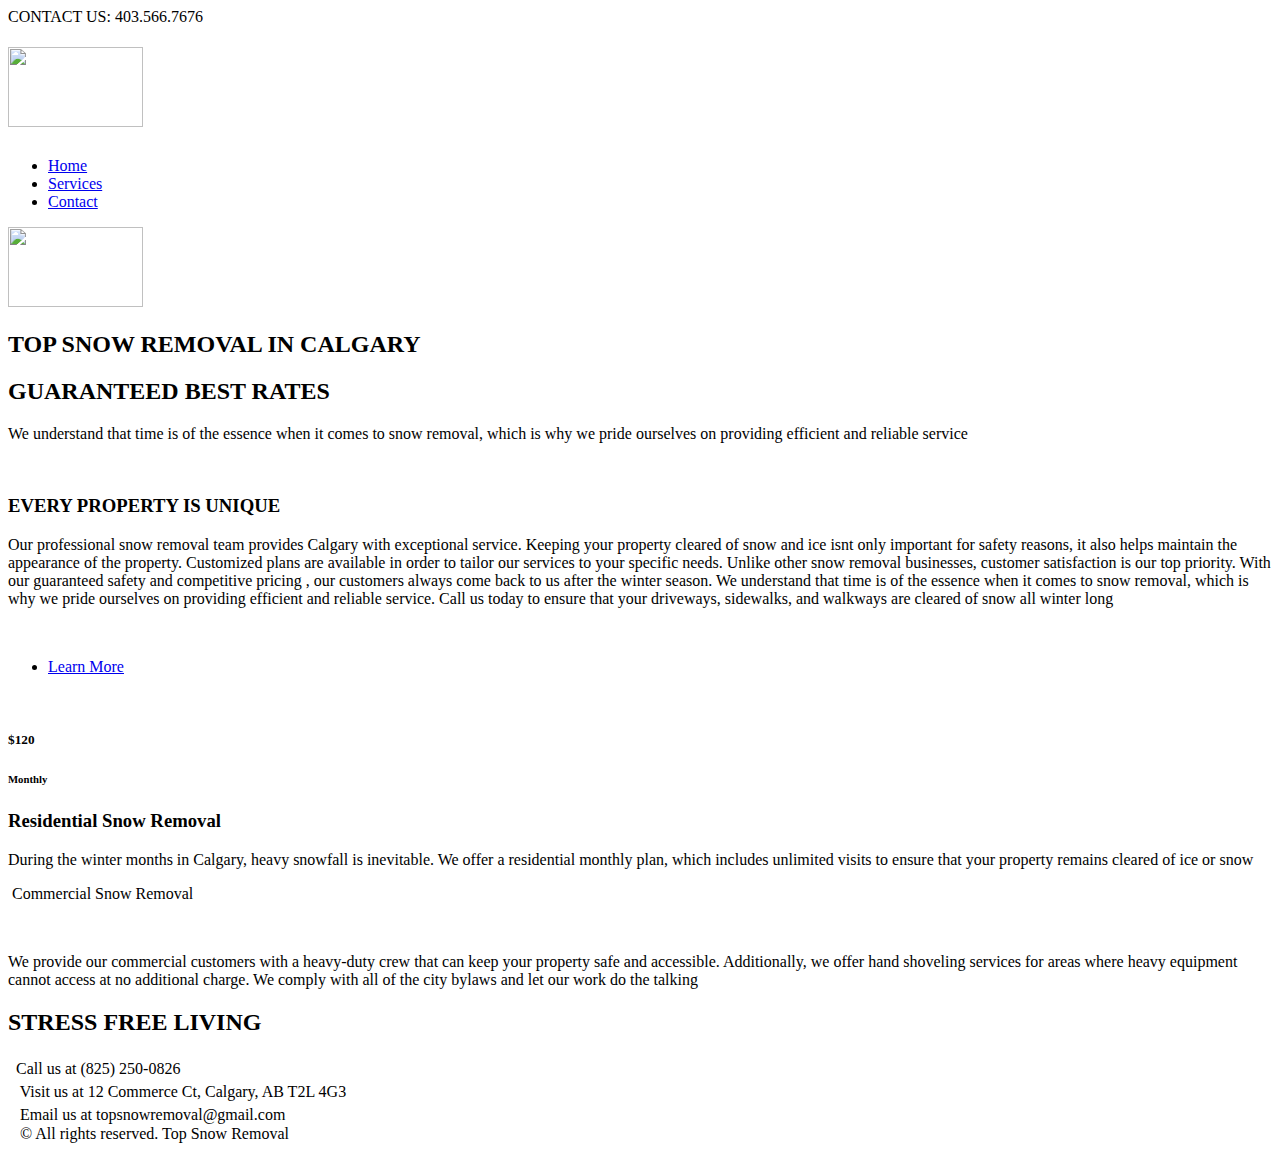
==== index.html @ ec990209 "Create index.html" ====
<!DOCTYPE HTML>

<html>
	<head>
		<title>Services - Top Snow Removal</title>
		<meta charset="utf-8" />
		<meta name="viewport" content="width=device-width, initial-scale=1, user-scalable=no" />
		<link rel="stylesheet" href="assets/css/main.css" />
		
		<link rel="shortcut icon" href="images/SR_32.png">
                <link rel="icon" type="image/png" href="images/SR_192.png" sizes="192x192">
                <link rel="apple-touch-icon" sizes="180x180" href="images/SR_180.png">
	</head>
	<body class="is-preload">
		<div id="page-wrapper">

			<!-- Header -->
		  <header id="header">
			  
			  
			  <div class="container">
  <div class="box1">
 
       <h8>CONTACT US: 403.566.7676</h8>
  </div>
</div>
			  
			  
			<h1 id="logo"><a href="/"><img src="images/SR9.png" width="135" height="80" alt=""></a></h1>
					<nav id="nav">
						<ul>
							<li><a href="index.html">Home</a></li>
							<li><a href="services">Services</a></li>
							
							<li><a href="contact" class="button">Contact</a></li>
						</ul>
					</nav>
				</header>
			<!-- Main -->
			
			<section id="cte">

		<img src="images/SR9.png" width="135" height="80" alt="">
				

				
		  </section>
			
			
			<section id="banner1">
					<h2>TOP SNOW REMOVAL IN CALGARY</h2>
				

				</section>

						
			
				<section id="main" class="container">
					<header>
						<h2>GUARANTEED BEST RATES</h2>
						<p>We understand that time is of the essence when it comes to snow removal, which is why we pride ourselves on providing efficient and reliable service</p>
				  </header>
					<div class="box">
						<span class="image featured"><img src="images/pic01.jpg" alt="" /></span>
					  <h3>EVERY PROPERTY IS UNIQUE</h3>
						<p>Our professional snow removal team provides Calgary with exceptional service. Keeping your property cleared of snow and ice isnt only important for safety reasons, it also helps maintain the appearance of the property. Customized plans are available in order to tailor our services to your specific needs. Unlike other snow removal businesses, customer satisfaction is our top priority. With our guaranteed safety and competitive pricing , our customers always come back to us after the winter season. We understand that time is of the essence when it comes to snow removal, which is why we pride ourselves on providing efficient and reliable service. Call us today to ensure that your driveways, sidewalks, and walkways are cleared of snow all winter long</p>
						<p>&nbsp;</p>
						<ul class="actions special">
						
						<li><a href="contact" class="button">Learn More</a></li>
					</ul>
						
					</div>
					
					<div class="row">
						<div class="col-6 col-12-narrower">

							<section class="box special">
								<span class="image featured"><img src="images/pic02.jpg" alt="" /></span>
							  <h5>$120</h5>
								<h6>Monthly</h6>
							  <h3>Residential Snow Removal</h3>
							  <p>During the winter months in Calgary, heavy snowfall is inevitable. We offer a residential monthly plan, which includes unlimited visits to ensure that your property remains cleared of ice or snow 
								</p>
								
							</section>

						</div>
						<div class="col-6 col-12-narrower">

							<section class="box special">
								<span class="image featured"><img src="images/pic03.jpg" alt="" /></span>
							    
								
								
							  <h7>Commercial Snow Removal</h7>
								<p>&nbsp;</p>
														   

						<p>We provide our commercial customers with a heavy-duty crew that can keep your property safe and accessible. Additionally, we offer hand shoveling services for areas where heavy equipment cannot access at no additional charge. We comply with all of the city bylaws and let our work do the talking</p>
								
							</section>

						</div>
					</div>
					
					
		  </section>
			
		  <section id="banner2">
					<h2>STRESS FREE LIVING</h2>
					

				</section>


			<section id="cta">

			
			  <p2><i class="fas fa-phone" style="font-size:20px"></i> &ensp;Call us at (825) 250-0826</p2> <br />
			<p2><i class="fas fa-home" style="font-size:20px"></i> &ensp; Visit us at 12 Commerce Ct, Calgary, AB T2L 4G3</p2> <br />
					<p2><i class="fas fa-envelope" style="font-size:20px"></i> &ensp; Email us at topsnowremoval@gmail.com</p2>
			

		  </section>
			
				
<p3> &ensp; &copy; All rights reserved. Top Snow Removal</p3>     
		</div>

		<!-- Scripts -->
			<script src="assets/js/jquery.min.js"></script>
			<script src="assets/js/jquery.dropotron.min.js"></script>
			<script src="assets/js/jquery.scrollex.min.js"></script>
			<script src="assets/js/browser.min.js"></script>
			<script src="assets/js/breakpoints.min.js"></script>
			<script src="assets/js/util.js"></script>
			<script src="assets/js/main.js"></script>

	</body>
</html>
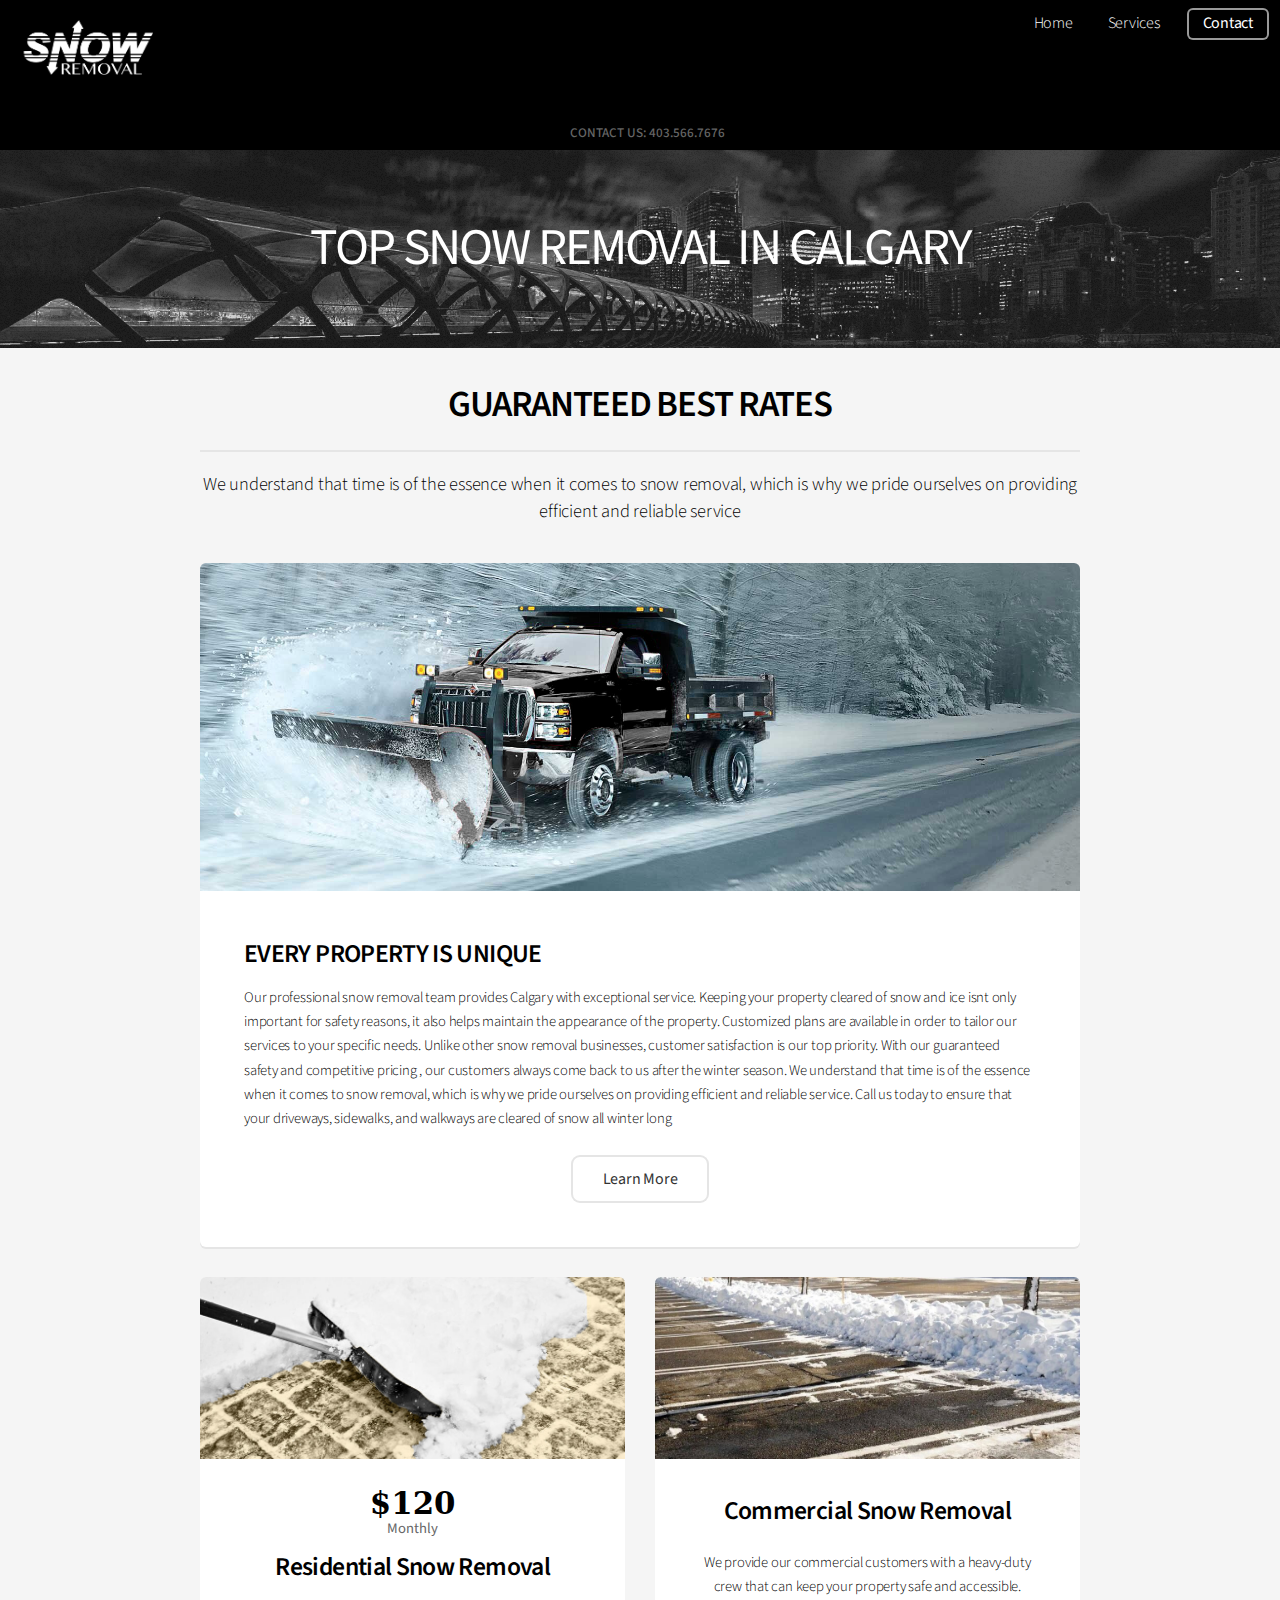
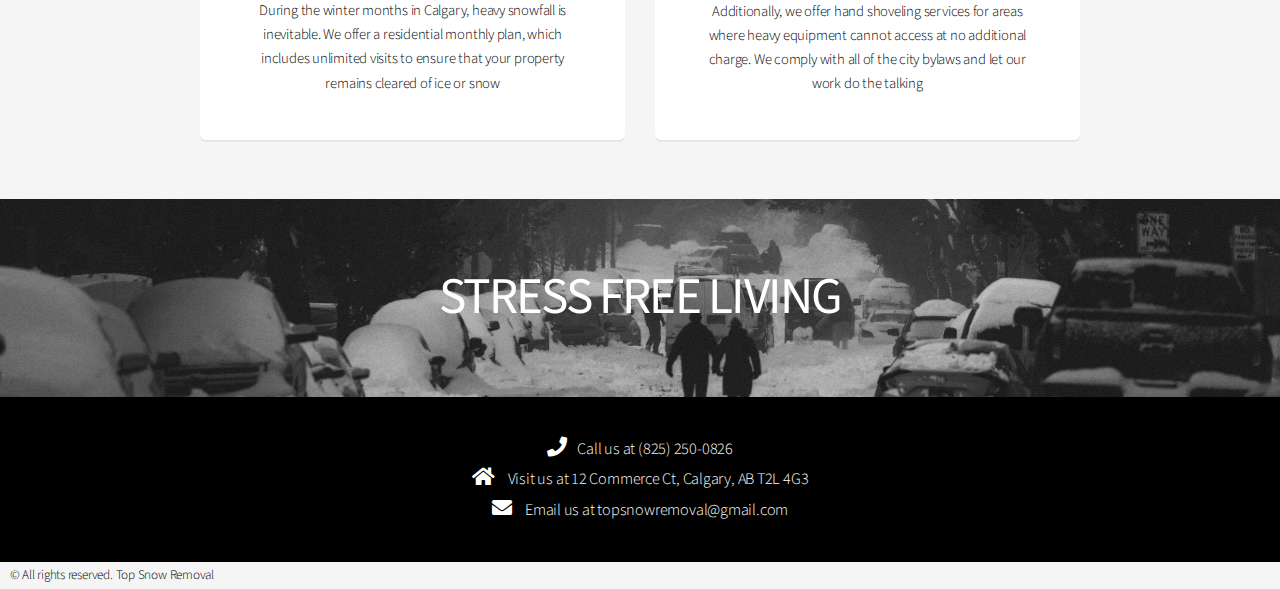
==== commit 7cc61b35: "Update index.html" ====
--- a/index.html
+++ b/index.html
@@ -29,7 +29,7 @@
 			<h1 id="logo"><a href="/"><img src="images/SR9.png" width="135" height="80" alt=""></a></h1>
 					<nav id="nav">
 						<ul>
-							<li><a href="index.html">Home</a></li>
+							<li><a href="/">Home</a></li>
 							<li><a href="services">Services</a></li>
 							
 							<li><a href="contact" class="button">Contact</a></li>
--- a/assets/css/main.css
+++ b/assets/css/main.css
@@ -0,0 +1,4254 @@
+@import url("fontawesome-all.min.css");
+@import url("https://fonts.googleapis.com/css?family=Source+Sans+Pro:300,400,300italic,400italic");
+
+/*
+	Alpha by HTML5 UP
+	html5up.net | @ajlkn
+	Free for personal and commercial use under the CCA 3.0 license (html5up.net/license)
+*/
+
+/* Reset */
+
+/* Based on meyerweb.com/eric/tools/css/reset (v2.0 | 20110126 | License: public domain) */
+
+	html, body, div, span, applet, object,
+	iframe, h1, h2, h3, h4, h5, h6, h7, h8, h9, p, blockquote,
+	pre, a, abbr, acronym, address, big, cite,
+	code, del, dfn, em, img, ins, kbd, q, s, samp,
+	small, strike, strong, sub, sup, tt, var, b,
+	u, i, center, dl, dt, dd, ol, ul, li, fieldset,
+	form, label, legend, table, caption, tbody,
+	tfoot, thead, tr, th, td, article, aside,
+	canvas, details, embed, figure, figcaption,
+	footer, header, hgroup, menu, nav, output, ruby,
+	section, summary, time, mark, audio, video {
+		margin: 0;
+		padding: 0;
+		border: 0;
+		font-size: 100%;
+		font: inherit;
+		vertical-align: baseline;
+	}
+
+	article, aside, details, figcaption, figure,
+	footer, header, hgroup, menu, nav, section {
+		display: block;
+	}
+
+	body {
+		line-height: 1;
+	}
+
+	ol, ul {
+		list-style: none;
+	}
+
+	blockquote, q {
+		quotes: none;
+	}
+
+		blockquote:before, blockquote:after, q:before, q:after {
+			content: '';
+			content: none;
+		}
+
+	table {
+		border-collapse: collapse;
+		border-spacing: 0;
+	}
+
+	body {
+		-webkit-text-size-adjust: none;
+	}
+
+	mark {
+		background-color: transparent;
+		color: inherit;
+	}
+
+	input::-moz-focus-inner {
+		border: 0;
+		padding: 0;
+	}
+
+	input, select, textarea {
+		-moz-appearance: none;
+		-webkit-appearance: none;
+		-ms-appearance: none;
+		appearance: none;
+	}
+
+/* Basic */
+
+	@-ms-viewport {
+		width: device-width;
+	}
+
+	body {
+		-ms-overflow-style: scrollbar;
+	}
+
+	@media screen and (max-width: 480px) {
+
+		html, body {
+			min-width: 320px;
+		}
+
+	}
+
+	html {
+		box-sizing: border-box;
+	}
+
+	*, *:before, *:after {
+		box-sizing: inherit;
+	}
+
+	body {
+		background: #f5f5f5;
+	}
+
+	body, input, select, textarea {
+		color: #000;
+		font-family: "Source Sans Pro", sans-serif;
+		font-size: 16pt;
+		font-weight: 300;
+		line-height: 1.65em;
+		letter-spacing: -0.015em;
+	}
+
+	a {
+		-moz-transition: color 0.2s ease-in-out, border-bottom-color 0.2s ease-in-out;
+		-webkit-transition: color 0.2s ease-in-out, border-bottom-color 0.2s ease-in-out;
+		-ms-transition: color 0.2s ease-in-out, border-bottom-color 0.2s ease-in-out;
+		transition: color 0.2s ease-in-out, border-bottom-color 0.2s ease-in-out;
+		border-bottom: dotted 1px;
+		color: #e89980;
+		text-decoration: none;
+		font-size: 12pt;
+	}
+
+		a:hover {
+			border-bottom-color: transparent;
+		}
+
+	strong, b {
+		color: #646464;
+		font-weight: 400;
+	}
+
+	em, i {
+		font-style: italic;
+	}
+
+	p {
+		margin: 1 0 2em 0;
+	}
+
+        p2 {
+		margin: 1 0 2em 0;
+		color: #ffffff;
+		font-size: 1.1em;
+		line-height: 1.9em;
+	}
+
+        p3 {
+		margin: 1 0 2em 0;
+		color: #000000;
+		font-size: 0.9em;
+		line-height: 2em;
+	}
+
+	h1, h2, h3, h4 {
+		color: #000;
+		font-weight: 600;
+		line-height: 1em;
+		margin: 0 0 0.5em 0;
+	}
+
+h5 {
+		color: #000;
+		font-weight: 600;
+		line-height: 1em;
+		margin: 0 0 0.5em 0;
+	}
+
+h6 {
+		color: #666;
+		font-weight: 400;
+		line-height: 1.5em;
+		margin: 0 0 0.5em 0;
+	}
+
+
+h7 {
+		color: #000;
+		font-weight: 600;
+		line-height: 0em;
+		margin: 0 0 0.5em 0;
+	}
+
+
+h8 {
+		color: #666;
+		font-weight: 500;
+		line-height: 1.5em;
+		margin: 0 0 0.5em 0;
+	}
+
+h9 {
+		color: #000;
+		font-weight: 600;
+		line-height: 1.5em;
+		margin: 0 0 0.5em 0;
+	}
+
+
+
+		h1 a, h2 a, h3 a, h4 a, h5 a, h6 a, h7 a, h8 a, h9 a {
+			color: inherit;
+			text-decoration: none;
+		}
+
+	h2 {
+		font-size: 2.25em;
+		line-height: 1.5em;
+		letter-spacing: -0.035em;
+	}
+
+	h3 {
+		font-size: 1.75em;
+		line-height: 1.5em;
+		letter-spacing: -0.025em;
+	}
+
+	h4 {
+		font-size: 3em;
+		line-height: 1.5em;
+		letter-spacing: -0.025em;
+	}
+
+	h5 {
+		font-size: 2.1em;
+		line-height: 0em;
+		letter-spacing: 0;
+		font-family:Constantia, "Lucida Bright", "DejaVu Serif", Georgia, "serif";
+	}
+
+	h6 {
+		font-size: 1em;
+		line-height: 1.5em;
+		letter-spacing: 0;
+	}
+
+   h7 {
+		font-size: 1.75em;
+		line-height: 0em;
+		letter-spacing: -0.025em;
+	}
+
+ h8 {
+		font-size: 0.9em;
+		line-height: 1.5em;
+		letter-spacing: 0em;
+	}
+
+ h9 {
+		font-size: 1.75em;
+		line-height: 2.2em;
+		letter-spacing: -0.025em;
+	   }
+
+	sub {
+		font-size: 0.8em;
+		position: relative;
+		top: 0.5em;
+	}
+
+	sup {
+		font-size: 0.8em;
+		position: relative;
+		top: -0.5em;
+	}
+
+	hr {
+		border: 0;
+		border-bottom: solid 2px #e5e5e5;
+		margin: 2em 0;
+	}
+
+		hr.major {
+			margin: 3em 0;
+		}
+
+	blockquote {
+		border-left: solid 4px #e5e5e5;
+		font-style: italic;
+		margin: 0 0 2em 0;
+		padding: 0.5em 0 0.5em 2em;
+	}
+
+	pre {
+		-webkit-overflow-scrolling: touch;
+		background: #f8f8f8;
+		border-radius: 6px;
+		border: solid 1px #e5e5e5;
+		font-family: monospace;
+		font-size: 0.9em;
+		line-height: 1.75em;
+		margin: 0 0 2em 0;
+		overflow-x: auto;
+		padding: 1em 1.5em;
+	}
+
+	code {
+		background: #f8f8f8;
+		border-radius: 6px;
+		border: solid 1px #e5e5e5;
+		font-family: monospace;
+		font-size: 0.9em;
+		margin: 0 0.25em;
+		padding: 0.25em 0.65em;
+	}
+
+	.align-left {
+		text-align: left;
+	}
+
+	.align-center {
+		text-align: center;
+	}
+
+	.align-right {
+		text-align: right;
+	}
+
+/* Row */
+
+	.row {
+		display: flex;
+		flex-wrap: wrap;
+		box-sizing: border-box;
+		align-items: stretch;
+	}
+
+		.row > * {
+			box-sizing: border-box;
+		}
+
+		.row.gtr-uniform > * > :last-child {
+			margin-bottom: 0;
+		}
+
+		.row.aln-left {
+			justify-content: flex-start;
+		}
+
+		.row.aln-center {
+			justify-content: center;
+		}
+
+		.row.aln-right {
+			justify-content: flex-end;
+		}
+
+		.row.aln-top {
+			align-items: flex-start;
+		}
+
+		.row.aln-middle {
+			align-items: center;
+		}
+
+		.row.aln-bottom {
+			align-items: flex-end;
+		}
+
+		.row > .imp {
+			order: -1;
+		}
+
+		.row > .col-1 {
+			width: 8.33333%;
+		}
+
+		.row > .off-1 {
+			margin-left: 8.33333%;
+		}
+
+		.row > .col-2 {
+			width: 16.66667%;
+		}
+
+		.row > .off-2 {
+			margin-left: 16.66667%;
+		}
+
+		.row > .col-3 {
+			width: 25%;
+		}
+
+		.row > .off-3 {
+			margin-left: 25%;
+		}
+
+		.row > .col-4 {
+			width: 33.33333%;
+		}
+
+		.row > .off-4 {
+			margin-left: 33.33333%;
+		}
+
+		.row > .col-5 {
+			width: 41.66667%;
+		}
+
+		.row > .off-5 {
+			margin-left: 41.66667%;
+		}
+
+		.row > .col-6 {
+			width: 50%;
+		}
+
+		.row > .off-6 {
+			margin-left: 50%;
+		}
+
+		.row > .col-7 {
+			width: 58.33333%;
+		}
+
+		.row > .off-7 {
+			margin-left: 58.33333%;
+		}
+
+		.row > .col-8 {
+			width: 66.66667%;
+		}
+
+		.row > .off-8 {
+			margin-left: 66.66667%;
+		}
+
+		.row > .col-9 {
+			width: 75%;
+		}
+
+		.row > .off-9 {
+			margin-left: 75%;
+		}
+
+		.row > .col-10 {
+			width: 83.33333%;
+		}
+
+		.row > .off-10 {
+			margin-left: 83.33333%;
+		}
+
+		.row > .col-11 {
+			width: 91.66667%;
+		}
+
+		.row > .off-11 {
+			margin-left: 91.66667%;
+		}
+
+		.row > .col-12 {
+			width: 100%;
+		}
+
+		.row > .off-12 {
+			margin-left: 100%;
+		}
+
+		.row.gtr-0 {
+			margin-top: 0;
+			margin-left: 0em;
+		}
+
+			.row.gtr-0 > * {
+				padding: 0 0 0 0em;
+			}
+
+			.row.gtr-0.gtr-uniform {
+				margin-top: 0em;
+			}
+
+				.row.gtr-0.gtr-uniform > * {
+					padding-top: 0em;
+				}
+
+		.row.gtr-25 {
+			margin-top: 0;
+			margin-left: -0.5em;
+		}
+
+			.row.gtr-25 > * {
+				padding: 0 0 0 0.5em;
+			}
+
+			.row.gtr-25.gtr-uniform {
+				margin-top: -0.5em;
+			}
+
+				.row.gtr-25.gtr-uniform > * {
+					padding-top: 0.5em;
+				}
+
+		.row.gtr-50 {
+			margin-top: 0;
+			margin-left: -1em;
+		}
+
+			.row.gtr-50 > * {
+				padding: 0 0 0 1em;
+			}
+
+			.row.gtr-50.gtr-uniform {
+				margin-top: -1em;
+			}
+
+				.row.gtr-50.gtr-uniform > * {
+					padding-top: 1em;
+				}
+
+		.row {
+			margin-top: 0;
+			margin-left: -2em;
+		}
+
+			.row > * {
+				padding: 0 0 0 2em;
+			}
+
+			.row.gtr-uniform {
+				margin-top: -2em;
+			}
+
+				.row.gtr-uniform > * {
+					padding-top: 2em;
+				}
+
+		.row.gtr-150 {
+			margin-top: 0;
+			margin-left: -3em;
+		}
+
+			.row.gtr-150 > * {
+				padding: 0 0 0 3em;
+			}
+
+			.row.gtr-150.gtr-uniform {
+				margin-top: -3em;
+			}
+
+				.row.gtr-150.gtr-uniform > * {
+					padding-top: 3em;
+				}
+
+		.row.gtr-200 {
+			margin-top: 0;
+			margin-left: -4em;
+		}
+
+			.row.gtr-200 > * {
+				padding: 0 0 0 4em;
+			}
+
+			.row.gtr-200.gtr-uniform {
+				margin-top: -4em;
+			}
+
+				.row.gtr-200.gtr-uniform > * {
+					padding-top: 4em;
+				}
+
+		@media screen and (max-width: 1680px) {
+
+			.row {
+				display: flex;
+				flex-wrap: wrap;
+				box-sizing: border-box;
+				align-items: stretch;
+			}
+
+				.row > * {
+					box-sizing: border-box;
+				}
+
+				.row.gtr-uniform > * > :last-child {
+					margin-bottom: 0;
+				}
+
+				.row.aln-left {
+					justify-content: flex-start;
+				}
+
+				.row.aln-center {
+					justify-content: center;
+				}
+
+				.row.aln-right {
+					justify-content: flex-end;
+				}
+
+				.row.aln-top {
+					align-items: flex-start;
+				}
+
+				.row.aln-middle {
+					align-items: center;
+				}
+
+				.row.aln-bottom {
+					align-items: flex-end;
+				}
+
+				.row > .imp-wide {
+					order: -1;
+				}
+
+				.row > .col-1-wide {
+					width: 8.33333%;
+				}
+
+				.row > .off-1-wide {
+					margin-left: 8.33333%;
+				}
+
+				.row > .col-2-wide {
+					width: 16.66667%;
+				}
+
+				.row > .off-2-wide {
+					margin-left: 16.66667%;
+				}
+
+				.row > .col-3-wide {
+					width: 25%;
+				}
+
+				.row > .off-3-wide {
+					margin-left: 25%;
+				}
+
+				.row > .col-4-wide {
+					width: 33.33333%;
+				}
+
+				.row > .off-4-wide {
+					margin-left: 33.33333%;
+				}
+
+				.row > .col-5-wide {
+					width: 41.66667%;
+				}
+
+				.row > .off-5-wide {
+					margin-left: 41.66667%;
+				}
+
+				.row > .col-6-wide {
+					width: 50%;
+				}
+
+				.row > .off-6-wide {
+					margin-left: 50%;
+				}
+
+				.row > .col-7-wide {
+					width: 58.33333%;
+				}
+
+				.row > .off-7-wide {
+					margin-left: 58.33333%;
+				}
+
+				.row > .col-8-wide {
+					width: 66.66667%;
+				}
+
+				.row > .off-8-wide {
+					margin-left: 66.66667%;
+				}
+
+				.row > .col-9-wide {
+					width: 75%;
+				}
+
+				.row > .off-9-wide {
+					margin-left: 75%;
+				}
+
+				.row > .col-10-wide {
+					width: 83.33333%;
+				}
+
+				.row > .off-10-wide {
+					margin-left: 83.33333%;
+				}
+
+				.row > .col-11-wide {
+					width: 91.66667%;
+				}
+
+				.row > .off-11-wide {
+					margin-left: 91.66667%;
+				}
+
+				.row > .col-12-wide {
+					width: 100%;
+				}
+
+				.row > .off-12-wide {
+					margin-left: 100%;
+				}
+
+				.row.gtr-0 {
+					margin-top: 0;
+					margin-left: 0em;
+				}
+
+					.row.gtr-0 > * {
+						padding: 0 0 0 0em;
+					}
+
+					.row.gtr-0.gtr-uniform {
+						margin-top: 0em;
+					}
+
+						.row.gtr-0.gtr-uniform > * {
+							padding-top: 0em;
+						}
+
+				.row.gtr-25 {
+					margin-top: 0;
+					margin-left: -0.5em;
+				}
+
+					.row.gtr-25 > * {
+						padding: 0 0 0 0.5em;
+					}
+
+					.row.gtr-25.gtr-uniform {
+						margin-top: -0.5em;
+					}
+
+						.row.gtr-25.gtr-uniform > * {
+							padding-top: 0.5em;
+						}
+
+				.row.gtr-50 {
+					margin-top: 0;
+					margin-left: -1em;
+				}
+
+					.row.gtr-50 > * {
+						padding: 0 0 0 1em;
+					}
+
+					.row.gtr-50.gtr-uniform {
+						margin-top: -1em;
+					}
+
+						.row.gtr-50.gtr-uniform > * {
+							padding-top: 1em;
+						}
+
+				.row {
+					margin-top: 0;
+					margin-left: -2em;
+				}
+
+					.row > * {
+						padding: 0 0 0 2em;
+					}
+
+					.row.gtr-uniform {
+						margin-top: -2em;
+					}
+
+						.row.gtr-uniform > * {
+							padding-top: 2em;
+						}
+
+				.row.gtr-150 {
+					margin-top: 0;
+					margin-left: -3em;
+				}
+
+					.row.gtr-150 > * {
+						padding: 0 0 0 3em;
+					}
+
+					.row.gtr-150.gtr-uniform {
+						margin-top: -3em;
+					}
+
+						.row.gtr-150.gtr-uniform > * {
+							padding-top: 3em;
+						}
+
+				.row.gtr-200 {
+					margin-top: 0;
+					margin-left: -4em;
+				}
+
+					.row.gtr-200 > * {
+						padding: 0 0 0 4em;
+					}
+
+					.row.gtr-200.gtr-uniform {
+						margin-top: -4em;
+					}
+
+						.row.gtr-200.gtr-uniform > * {
+							padding-top: 4em;
+						}
+
+		}
+
+		@media screen and (max-width: 1280px) {
+
+			.row {
+				display: flex;
+				flex-wrap: wrap;
+				box-sizing: border-box;
+				align-items: stretch;
+			}
+
+				.row > * {
+					box-sizing: border-box;
+				}
+
+				.row.gtr-uniform > * > :last-child {
+					margin-bottom: 0;
+				}
+
+				.row.aln-left {
+					justify-content: flex-start;
+				}
+
+				.row.aln-center {
+					justify-content: center;
+				}
+
+				.row.aln-right {
+					justify-content: flex-end;
+				}
+
+				.row.aln-top {
+					align-items: flex-start;
+				}
+
+				.row.aln-middle {
+					align-items: center;
+				}
+
+				.row.aln-bottom {
+					align-items: flex-end;
+				}
+
+				.row > .imp-normal {
+					order: -1;
+				}
+
+				.row > .col-1-normal {
+					width: 8.33333%;
+				}
+
+				.row > .off-1-normal {
+					margin-left: 8.33333%;
+				}
+
+				.row > .col-2-normal {
+					width: 16.66667%;
+				}
+
+				.row > .off-2-normal {
+					margin-left: 16.66667%;
+				}
+
+				.row > .col-3-normal {
+					width: 25%;
+				}
+
+				.row > .off-3-normal {
+					margin-left: 25%;
+				}
+
+				.row > .col-4-normal {
+					width: 33.33333%;
+				}
+
+				.row > .off-4-normal {
+					margin-left: 33.33333%;
+				}
+
+				.row > .col-5-normal {
+					width: 41.66667%;
+				}
+
+				.row > .off-5-normal {
+					margin-left: 41.66667%;
+				}
+
+				.row > .col-6-normal {
+					width: 50%;
+				}
+
+				.row > .off-6-normal {
+					margin-left: 50%;
+				}
+
+				.row > .col-7-normal {
+					width: 58.33333%;
+				}
+
+				.row > .off-7-normal {
+					margin-left: 58.33333%;
+				}
+
+				.row > .col-8-normal {
+					width: 66.66667%;
+				}
+
+				.row > .off-8-normal {
+					margin-left: 66.66667%;
+				}
+
+				.row > .col-9-normal {
+					width: 75%;
+				}
+
+				.row > .off-9-normal {
+					margin-left: 75%;
+				}
+
+				.row > .col-10-normal {
+					width: 83.33333%;
+				}
+
+				.row > .off-10-normal {
+					margin-left: 83.33333%;
+				}
+
+				.row > .col-11-normal {
+					width: 91.66667%;
+				}
+
+				.row > .off-11-normal {
+					margin-left: 91.66667%;
+				}
+
+				.row > .col-12-normal {
+					width: 100%;
+				}
+
+				.row > .off-12-normal {
+					margin-left: 100%;
+				}
+
+				.row.gtr-0 {
+					margin-top: 0;
+					margin-left: 0em;
+				}
+
+					.row.gtr-0 > * {
+						padding: 0 0 0 0em;
+					}
+
+					.row.gtr-0.gtr-uniform {
+						margin-top: 0em;
+					}
+
+						.row.gtr-0.gtr-uniform > * {
+							padding-top: 0em;
+						}
+
+				.row.gtr-25 {
+					margin-top: 0;
+					margin-left: -0.5em;
+				}
+
+					.row.gtr-25 > * {
+						padding: 0 0 0 0.5em;
+					}
+
+					.row.gtr-25.gtr-uniform {
+						margin-top: -0.5em;
+					}
+
+						.row.gtr-25.gtr-uniform > * {
+							padding-top: 0.5em;
+						}
+
+				.row.gtr-50 {
+					margin-top: 0;
+					margin-left: -1em;
+				}
+
+					.row.gtr-50 > * {
+						padding: 0 0 0 1em;
+					}
+
+					.row.gtr-50.gtr-uniform {
+						margin-top: -1em;
+					}
+
+						.row.gtr-50.gtr-uniform > * {
+							padding-top: 1em;
+						}
+
+				.row {
+					margin-top: 0;
+					margin-left: -2em;
+				}
+
+					.row > * {
+						padding: 0 0 0 2em;
+					}
+
+					.row.gtr-uniform {
+						margin-top: -2em;
+					}
+
+						.row.gtr-uniform > * {
+							padding-top: 2em;
+						}
+
+				.row.gtr-150 {
+					margin-top: 0;
+					margin-left: -3em;
+				}
+
+					.row.gtr-150 > * {
+						padding: 0 0 0 3em;
+					}
+
+					.row.gtr-150.gtr-uniform {
+						margin-top: -3em;
+					}
+
+						.row.gtr-150.gtr-uniform > * {
+							padding-top: 3em;
+						}
+
+				.row.gtr-200 {
+					margin-top: 0;
+					margin-left: -4em;
+				}
+
+					.row.gtr-200 > * {
+						padding: 0 0 0 4em;
+					}
+
+					.row.gtr-200.gtr-uniform {
+						margin-top: -4em;
+					}
+
+						.row.gtr-200.gtr-uniform > * {
+							padding-top: 4em;
+						}
+
+		}
+
+		@media screen and (max-width: 980px) {
+
+			.row {
+				display: flex;
+				flex-wrap: wrap;
+				box-sizing: border-box;
+				align-items: stretch;
+			}
+
+				.row > * {
+					box-sizing: border-box;
+				}
+
+				.row.gtr-uniform > * > :last-child {
+					margin-bottom: 0;
+				}
+
+				.row.aln-left {
+					justify-content: flex-start;
+				}
+
+				.row.aln-center {
+					justify-content: center;
+				}
+
+				.row.aln-right {
+					justify-content: flex-end;
+				}
+
+				.row.aln-top {
+					align-items: flex-start;
+				}
+
+				.row.aln-middle {
+					align-items: center;
+				}
+
+				.row.aln-bottom {
+					align-items: flex-end;
+				}
+
+				.row > .imp-narrow {
+					order: -1;
+				}
+
+				.row > .col-1-narrow {
+					width: 8.33333%;
+				}
+
+				.row > .off-1-narrow {
+					margin-left: 8.33333%;
+				}
+
+				.row > .col-2-narrow {
+					width: 16.66667%;
+				}
+
+				.row > .off-2-narrow {
+					margin-left: 16.66667%;
+				}
+
+				.row > .col-3-narrow {
+					width: 25%;
+				}
+
+				.row > .off-3-narrow {
+					margin-left: 25%;
+				}
+
+				.row > .col-4-narrow {
+					width: 33.33333%;
+				}
+
+				.row > .off-4-narrow {
+					margin-left: 33.33333%;
+				}
+
+				.row > .col-5-narrow {
+					width: 41.66667%;
+				}
+
+				.row > .off-5-narrow {
+					margin-left: 41.66667%;
+				}
+
+				.row > .col-6-narrow {
+					width: 50%;
+				}
+
+				.row > .off-6-narrow {
+					margin-left: 50%;
+				}
+
+				.row > .col-7-narrow {
+					width: 58.33333%;
+				}
+
+				.row > .off-7-narrow {
+					margin-left: 58.33333%;
+				}
+
+				.row > .col-8-narrow {
+					width: 66.66667%;
+				}
+
+				.row > .off-8-narrow {
+					margin-left: 66.66667%;
+				}
+
+				.row > .col-9-narrow {
+					width: 75%;
+				}
+
+				.row > .off-9-narrow {
+					margin-left: 75%;
+				}
+
+				.row > .col-10-narrow {
+					width: 83.33333%;
+				}
+
+				.row > .off-10-narrow {
+					margin-left: 83.33333%;
+				}
+
+				.row > .col-11-narrow {
+					width: 91.66667%;
+				}
+
+				.row > .off-11-narrow {
+					margin-left: 91.66667%;
+				}
+
+				.row > .col-12-narrow {
+					width: 100%;
+				}
+
+				.row > .off-12-narrow {
+					margin-left: 100%;
+				}
+
+				.row.gtr-0 {
+					margin-top: 0;
+					margin-left: 0em;
+				}
+
+					.row.gtr-0 > * {
+						padding: 0 0 0 0em;
+					}
+
+					.row.gtr-0.gtr-uniform {
+						margin-top: 0em;
+					}
+
+						.row.gtr-0.gtr-uniform > * {
+							padding-top: 0em;
+						}
+
+				.row.gtr-25 {
+					margin-top: 0;
+					margin-left: -0.5em;
+				}
+
+					.row.gtr-25 > * {
+						padding: 0 0 0 0.5em;
+					}
+
+					.row.gtr-25.gtr-uniform {
+						margin-top: -0.5em;
+					}
+
+						.row.gtr-25.gtr-uniform > * {
+							padding-top: 0.5em;
+						}
+
+				.row.gtr-50 {
+					margin-top: 0;
+					margin-left: -1em;
+				}
+
+					.row.gtr-50 > * {
+						padding: 0 0 0 1em;
+					}
+
+					.row.gtr-50.gtr-uniform {
+						margin-top: -1em;
+					}
+
+						.row.gtr-50.gtr-uniform > * {
+							padding-top: 1em;
+						}
+
+				.row {
+					margin-top: 0;
+					margin-left: -2em;
+				}
+
+					.row > * {
+						padding: 0 0 0 2em;
+					}
+
+					.row.gtr-uniform {
+						margin-top: -2em;
+					}
+
+						.row.gtr-uniform > * {
+							padding-top: 2em;
+						}
+
+				.row.gtr-150 {
+					margin-top: 0;
+					margin-left: -3em;
+				}
+
+					.row.gtr-150 > * {
+						padding: 0 0 0 3em;
+					}
+
+					.row.gtr-150.gtr-uniform {
+						margin-top: -3em;
+					}
+
+						.row.gtr-150.gtr-uniform > * {
+							padding-top: 3em;
+						}
+
+				.row.gtr-200 {
+					margin-top: 0;
+					margin-left: -4em;
+				}
+
+					.row.gtr-200 > * {
+						padding: 0 0 0 4em;
+					}
+
+					.row.gtr-200.gtr-uniform {
+						margin-top: -4em;
+					}
+
+						.row.gtr-200.gtr-uniform > * {
+							padding-top: 4em;
+						}
+
+		}
+
+		@media screen and (max-width: 840px) {
+
+			.row {
+				display: flex;
+				flex-wrap: wrap;
+				box-sizing: border-box;
+				align-items: stretch;
+			}
+
+				.row > * {
+					box-sizing: border-box;
+				}
+
+				.row.gtr-uniform > * > :last-child {
+					margin-bottom: 0;
+				}
+
+				.row.aln-left {
+					justify-content: flex-start;
+				}
+
+				.row.aln-center {
+					justify-content: center;
+				}
+
+				.row.aln-right {
+					justify-content: flex-end;
+				}
+
+				.row.aln-top {
+					align-items: flex-start;
+				}
+
+				.row.aln-middle {
+					align-items: center;
+				}
+
+				.row.aln-bottom {
+					align-items: flex-end;
+				}
+
+				.row > .imp-narrower {
+					order: -1;
+				}
+
+				.row > .col-1-narrower {
+					width: 8.33333%;
+				}
+
+				.row > .off-1-narrower {
+					margin-left: 8.33333%;
+				}
+
+				.row > .col-2-narrower {
+					width: 16.66667%;
+				}
+
+				.row > .off-2-narrower {
+					margin-left: 16.66667%;
+				}
+
+				.row > .col-3-narrower {
+					width: 25%;
+				}
+
+				.row > .off-3-narrower {
+					margin-left: 25%;
+				}
+
+				.row > .col-4-narrower {
+					width: 33.33333%;
+				}
+
+				.row > .off-4-narrower {
+					margin-left: 33.33333%;
+				}
+
+				.row > .col-5-narrower {
+					width: 41.66667%;
+				}
+
+				.row > .off-5-narrower {
+					margin-left: 41.66667%;
+				}
+
+				.row > .col-6-narrower {
+					width: 50%;
+				}
+
+				.row > .off-6-narrower {
+					margin-left: 50%;
+				}
+
+				.row > .col-7-narrower {
+					width: 58.33333%;
+				}
+
+				.row > .off-7-narrower {
+					margin-left: 58.33333%;
+				}
+
+				.row > .col-8-narrower {
+					width: 66.66667%;
+				}
+
+				.row > .off-8-narrower {
+					margin-left: 66.66667%;
+				}
+
+				.row > .col-9-narrower {
+					width: 75%;
+				}
+
+				.row > .off-9-narrower {
+					margin-left: 75%;
+				}
+
+				.row > .col-10-narrower {
+					width: 83.33333%;
+				}
+
+				.row > .off-10-narrower {
+					margin-left: 83.33333%;
+				}
+
+				.row > .col-11-narrower {
+					width: 91.66667%;
+				}
+
+				.row > .off-11-narrower {
+					margin-left: 91.66667%;
+				}
+
+				.row > .col-12-narrower {
+					width: 100%;
+				}
+
+				.row > .off-12-narrower {
+					margin-left: 100%;
+				}
+
+				.row.gtr-0 {
+					margin-top: 0;
+					margin-left: 0em;
+				}
+
+					.row.gtr-0 > * {
+						padding: 0 0 0 0em;
+					}
+
+					.row.gtr-0.gtr-uniform {
+						margin-top: 0em;
+					}
+
+						.row.gtr-0.gtr-uniform > * {
+							padding-top: 0em;
+						}
+
+				.row.gtr-25 {
+					margin-top: 0;
+					margin-left: -0.5em;
+				}
+
+					.row.gtr-25 > * {
+						padding: 0 0 0 0.5em;
+					}
+
+					.row.gtr-25.gtr-uniform {
+						margin-top: -0.5em;
+					}
+
+						.row.gtr-25.gtr-uniform > * {
+							padding-top: 0.5em;
+						}
+
+				.row.gtr-50 {
+					margin-top: 0;
+					margin-left: -1em;
+				}
+
+					.row.gtr-50 > * {
+						padding: 0 0 0 1em;
+					}
+
+					.row.gtr-50.gtr-uniform {
+						margin-top: -1em;
+					}
+
+						.row.gtr-50.gtr-uniform > * {
+							padding-top: 1em;
+						}
+
+				.row {
+					margin-top: 0;
+					margin-left: -2em;
+				}
+
+					.row > * {
+						padding: 0 0 0 2em;
+					}
+
+					.row.gtr-uniform {
+						margin-top: -2em;
+					}
+
+						.row.gtr-uniform > * {
+							padding-top: 2em;
+						}
+
+				.row.gtr-150 {
+					margin-top: 0;
+					margin-left: -3em;
+				}
+
+					.row.gtr-150 > * {
+						padding: 0 0 0 3em;
+					}
+
+					.row.gtr-150.gtr-uniform {
+						margin-top: -3em;
+					}
+
+						.row.gtr-150.gtr-uniform > * {
+							padding-top: 3em;
+						}
+
+				.row.gtr-200 {
+					margin-top: 0;
+					margin-left: -4em;
+				}
+
+					.row.gtr-200 > * {
+						padding: 0 0 0 4em;
+					}
+
+					.row.gtr-200.gtr-uniform {
+						margin-top: -4em;
+					}
+
+						.row.gtr-200.gtr-uniform > * {
+							padding-top: 4em;
+						}
+
+		}
+
+		@media screen and (max-width: 736px) {
+
+			.row {
+				display: flex;
+				flex-wrap: wrap;
+				box-sizing: border-box;
+				align-items: stretch;
+			}
+
+				.row > * {
+					box-sizing: border-box;
+				}
+
+				.row.gtr-uniform > * > :last-child {
+					margin-bottom: 0;
+				}
+
+				.row.aln-left {
+					justify-content: flex-start;
+				}
+
+				.row.aln-center {
+					justify-content: center;
+				}
+
+				.row.aln-right {
+					justify-content: flex-end;
+				}
+
+				.row.aln-top {
+					align-items: flex-start;
+				}
+
+				.row.aln-middle {
+					align-items: center;
+				}
+
+				.row.aln-bottom {
+					align-items: flex-end;
+				}
+
+				.row > .imp-mobile {
+					order: -1;
+				}
+
+				.row > .col-1-mobile {
+					width: 8.33333%;
+				}
+
+				.row > .off-1-mobile {
+					margin-left: 8.33333%;
+				}
+
+				.row > .col-2-mobile {
+					width: 16.66667%;
+				}
+
+				.row > .off-2-mobile {
+					margin-left: 16.66667%;
+				}
+
+				.row > .col-3-mobile {
+					width: 25%;
+				}
+
+				.row > .off-3-mobile {
+					margin-left: 25%;
+				}
+
+				.row > .col-4-mobile {
+					width: 33.33333%;
+				}
+
+				.row > .off-4-mobile {
+					margin-left: 33.33333%;
+				}
+
+				.row > .col-5-mobile {
+					width: 41.66667%;
+				}
+
+				.row > .off-5-mobile {
+					margin-left: 41.66667%;
+				}
+
+				.row > .col-6-mobile {
+					width: 50%;
+				}
+
+				.row > .off-6-mobile {
+					margin-left: 50%;
+				}
+
+				.row > .col-7-mobile {
+					width: 58.33333%;
+				}
+
+				.row > .off-7-mobile {
+					margin-left: 58.33333%;
+				}
+
+				.row > .col-8-mobile {
+					width: 66.66667%;
+				}
+
+				.row > .off-8-mobile {
+					margin-left: 66.66667%;
+				}
+
+				.row > .col-9-mobile {
+					width: 75%;
+				}
+
+				.row > .off-9-mobile {
+					margin-left: 75%;
+				}
+
+				.row > .col-10-mobile {
+					width: 83.33333%;
+				}
+
+				.row > .off-10-mobile {
+					margin-left: 83.33333%;
+				}
+
+				.row > .col-11-mobile {
+					width: 91.66667%;
+				}
+
+				.row > .off-11-mobile {
+					margin-left: 91.66667%;
+				}
+
+				.row > .col-12-mobile {
+					width: 100%;
+				}
+
+				.row > .off-12-mobile {
+					margin-left: 100%;
+				}
+
+				.row.gtr-0 {
+					margin-top: 0;
+					margin-left: 0em;
+				}
+
+					.row.gtr-0 > * {
+						padding: 0 0 0 0em;
+					}
+
+					.row.gtr-0.gtr-uniform {
+						margin-top: 0em;
+					}
+
+						.row.gtr-0.gtr-uniform > * {
+							padding-top: 0em;
+						}
+
+				.row.gtr-25 {
+					margin-top: 0;
+					margin-left: -0.5em;
+				}
+
+					.row.gtr-25 > * {
+						padding: 0 0 0 0.5em;
+					}
+
+					.row.gtr-25.gtr-uniform {
+						margin-top: -0.5em;
+					}
+
+						.row.gtr-25.gtr-uniform > * {
+							padding-top: 0.5em;
+						}
+
+				.row.gtr-50 {
+					margin-top: 0;
+					margin-left: -1em;
+				}
+
+					.row.gtr-50 > * {
+						padding: 0 0 0 1em;
+					}
+
+					.row.gtr-50.gtr-uniform {
+						margin-top: -1em;
+					}
+
+						.row.gtr-50.gtr-uniform > * {
+							padding-top: 1em;
+						}
+
+				.row {
+					margin-top: 0;
+					margin-left: -2em;
+				}
+
+					.row > * {
+						padding: 0 0 0 2em;
+					}
+
+					.row.gtr-uniform {
+						margin-top: -2em;
+					}
+
+						.row.gtr-uniform > * {
+							padding-top: 2em;
+						}
+
+				.row.gtr-150 {
+					margin-top: 0;
+					margin-left: -3em;
+				}
+
+					.row.gtr-150 > * {
+						padding: 0 0 0 3em;
+					}
+
+					.row.gtr-150.gtr-uniform {
+						margin-top: -3em;
+					}
+
+						.row.gtr-150.gtr-uniform > * {
+							padding-top: 3em;
+						}
+
+				.row.gtr-200 {
+					margin-top: 0;
+					margin-left: -4em;
+				}
+
+					.row.gtr-200 > * {
+						padding: 0 0 0 4em;
+					}
+
+					.row.gtr-200.gtr-uniform {
+						margin-top: -4em;
+					}
+
+						.row.gtr-200.gtr-uniform > * {
+							padding-top: 4em;
+						}
+
+		}
+
+		@media screen and (max-width: 480px) {
+
+			.row {
+				display: flex;
+				flex-wrap: wrap;
+				box-sizing: border-box;
+				align-items: stretch;
+			}
+
+				.row > * {
+					box-sizing: border-box;
+				}
+
+				.row.gtr-uniform > * > :last-child {
+					margin-bottom: 0;
+				}
+
+				.row.aln-left {
+					justify-content: flex-start;
+				}
+
+				.row.aln-center {
+					justify-content: center;
+				}
+
+				.row.aln-right {
+					justify-content: flex-end;
+				}
+
+				.row.aln-top {
+					align-items: flex-start;
+				}
+
+				.row.aln-middle {
+					align-items: center;
+				}
+
+				.row.aln-bottom {
+					align-items: flex-end;
+				}
+
+				.row > .imp-mobilep {
+					order: -1;
+				}
+
+				.row > .col-1-mobilep {
+					width: 8.33333%;
+				}
+
+				.row > .off-1-mobilep {
+					margin-left: 8.33333%;
+				}
+
+				.row > .col-2-mobilep {
+					width: 16.66667%;
+				}
+
+				.row > .off-2-mobilep {
+					margin-left: 16.66667%;
+				}
+
+				.row > .col-3-mobilep {
+					width: 25%;
+				}
+
+				.row > .off-3-mobilep {
+					margin-left: 25%;
+				}
+
+				.row > .col-4-mobilep {
+					width: 33.33333%;
+				}
+
+				.row > .off-4-mobilep {
+					margin-left: 33.33333%;
+				}
+
+				.row > .col-5-mobilep {
+					width: 41.66667%;
+				}
+
+				.row > .off-5-mobilep {
+					margin-left: 41.66667%;
+				}
+
+				.row > .col-6-mobilep {
+					width: 50%;
+				}
+
+				.row > .off-6-mobilep {
+					margin-left: 50%;
+				}
+
+				.row > .col-7-mobilep {
+					width: 58.33333%;
+				}
+
+				.row > .off-7-mobilep {
+					margin-left: 58.33333%;
+				}
+
+				.row > .col-8-mobilep {
+					width: 66.66667%;
+				}
+
+				.row > .off-8-mobilep {
+					margin-left: 66.66667%;
+				}
+
+				.row > .col-9-mobilep {
+					width: 75%;
+				}
+
+				.row > .off-9-mobilep {
+					margin-left: 75%;
+				}
+
+				.row > .col-10-mobilep {
+					width: 83.33333%;
+				}
+
+				.row > .off-10-mobilep {
+					margin-left: 83.33333%;
+				}
+
+				.row > .col-11-mobilep {
+					width: 91.66667%;
+				}
+
+				.row > .off-11-mobilep {
+					margin-left: 91.66667%;
+				}
+
+				.row > .col-12-mobilep {
+					width: 100%;
+				}
+
+				.row > .off-12-mobilep {
+					margin-left: 100%;
+				}
+
+				.row.gtr-0 {
+					margin-top: 0;
+					margin-left: 0em;
+				}
+
+					.row.gtr-0 > * {
+						padding: 0 0 0 0em;
+					}
+
+					.row.gtr-0.gtr-uniform {
+						margin-top: 0em;
+					}
+
+						.row.gtr-0.gtr-uniform > * {
+							padding-top: 0em;
+						}
+
+				.row.gtr-25 {
+					margin-top: 0;
+					margin-left: -0.5em;
+				}
+
+					.row.gtr-25 > * {
+						padding: 0 0 0 0.5em;
+					}
+
+					.row.gtr-25.gtr-uniform {
+						margin-top: -0.5em;
+					}
+
+						.row.gtr-25.gtr-uniform > * {
+							padding-top: 0.5em;
+						}
+
+				.row.gtr-50 {
+					margin-top: 0;
+					margin-left: -1em;
+				}
+
+					.row.gtr-50 > * {
+						padding: 0 0 0 1em;
+					}
+
+					.row.gtr-50.gtr-uniform {
+						margin-top: -1em;
+					}
+
+						.row.gtr-50.gtr-uniform > * {
+							padding-top: 1em;
+						}
+
+				.row {
+					margin-top: 0;
+					margin-left: -2em;
+				}
+
+					.row > * {
+						padding: 0 0 0 2em;
+					}
+
+					.row.gtr-uniform {
+						margin-top: -2em;
+					}
+
+						.row.gtr-uniform > * {
+							padding-top: 2em;
+						}
+
+				.row.gtr-150 {
+					margin-top: 0;
+					margin-left: -3em;
+				}
+
+					.row.gtr-150 > * {
+						padding: 0 0 0 3em;
+					}
+
+					.row.gtr-150.gtr-uniform {
+						margin-top: -3em;
+					}
+
+						.row.gtr-150.gtr-uniform > * {
+							padding-top: 3em;
+						}
+
+				.row.gtr-200 {
+					margin-top: 0;
+					margin-left: -4em;
+				}
+
+					.row.gtr-200 > * {
+						padding: 0 0 0 4em;
+					}
+
+					.row.gtr-200.gtr-uniform {
+						margin-top: -4em;
+					}
+
+						.row.gtr-200.gtr-uniform > * {
+							padding-top: 4em;
+						}
+
+		}
+
+/* Container */
+
+	.container {
+		margin: 0 auto;
+		max-width: calc(100% - 5em);
+		width: 60em;
+	}
+
+		.container.xsmall {
+			width: 15em;
+		}
+
+		.container.small {
+			width: 30em;
+		}
+
+		.container.medium {
+			width: 45em;
+		}
+
+		.container.large {
+			width: 75em;
+		}
+
+		.container.xlarge {
+			width: 90em;
+		}
+
+		.container.max {
+			width: 100%;
+		}
+
+		@media screen and (max-width: 840px) {
+
+			.container {
+				width: 100% !important;
+			}
+
+		}
+
+		@media screen and (max-width: 736px) {
+
+			.container {
+				max-width: 100%;
+			}
+
+		}
+
+/* Section/Article */
+
+	section.special, article.special {
+		text-align: center;
+	}
+
+	header p {
+		color: #999;
+		position: relative;
+		margin: 0 0 1.5em 0;
+		font-style: italic;
+	}
+
+	header h2 + p {
+		font-size: 1.25em;
+		margin-top: -1em;
+		line-height: 1.5em;
+	}
+
+	header h3 + p {
+		font-size: 1.1em;
+		margin-top: -0.85em;
+		line-height: 1.5em;
+	}
+
+
+header h7 + p {
+		font-size: 1.1em;
+		margin-top: 1em;
+		line-height: 0em;
+	}
+
+    header h9 + p {
+		font-size: 1.1em;
+		margin-top: -0.85em;
+		line-height: 1.5em;
+	}
+
+	header h4 + p {
+		font-size: 1.1em;
+		margin-top: -0.85em;
+		line-height: 1.5em;
+	}
+
+
+
+	header h5 + p,
+	header h6 + p,
+    header h8 + p {
+		font-size: 0.8em;
+		margin-top: -0.5em;
+		line-height: 1.5em;
+	}
+
+
+
+	header.major {
+		padding: 1em 0;
+		text-align: center;
+	}
+
+		header.major h2 {
+			margin: 0;
+		}
+
+		header.major p {
+			display: inline-block;
+			border-top: solid 2px #e5e5e5;
+			color: #777;
+			margin: 1.5em 0 0 0;
+			padding: 1.5em 0 0 0;
+			font-style: normal;
+		}
+
+/* Form */
+
+	form {
+		margin: 0 0 2em 0;
+	}
+
+	label {
+		color: #646464;
+		display: block;
+		font-size: 0.9em;
+		font-weight: 300;
+		margin: 0 0 1em 0;
+	}
+
+	input[type="text"],
+	input[type="password"],
+	input[type="email"],
+	select,
+	textarea {
+		-moz-appearance: none;
+		-webkit-appearance: none;
+		-ms-appearance: none;
+		appearance: none;
+		background-color: #f8f8f8;
+		border-radius: 6px;
+		border: solid 1px #e5e5e5;
+		color: inherit;
+		display: block;
+		outline: 0;
+		padding: 0 1em;
+		text-decoration: none;
+		width: 100%;
+	}
+
+		input[type="text"]:invalid,
+		input[type="password"]:invalid,
+		input[type="email"]:invalid,
+		select:invalid,
+		textarea:invalid {
+			box-shadow: none;
+		}
+
+		input[type="text"]:focus,
+		input[type="password"]:focus,
+		input[type="email"]:focus,
+		select:focus,
+		textarea:focus {
+			border-color: #e89980;
+			box-shadow: 0 0 0 2px #e89980;
+		}
+
+	select {
+		background-image: url("data:image/svg+xml;charset=utf8,%3Csvg xmlns='http://www.w3.org/2000/svg' width='40' height='40' preserveAspectRatio='none' viewBox='0 0 40 40'%3E%3Cpath d='M9.4,12.3l10.4,10.4l10.4-10.4c0.2-0.2,0.5-0.4,0.9-0.4c0.3,0,0.6,0.1,0.9,0.4l3.3,3.3c0.2,0.2,0.4,0.5,0.4,0.9 c0,0.4-0.1,0.6-0.4,0.9L20.7,31.9c-0.2,0.2-0.5,0.4-0.9,0.4c-0.3,0-0.6-0.1-0.9-0.4L4.3,17.3c-0.2-0.2-0.4-0.5-0.4-0.9 c0-0.4,0.1-0.6,0.4-0.9l3.3-3.3c0.2-0.2,0.5-0.4,0.9-0.4S9.1,12.1,9.4,12.3z' fill='%23e5e5e5' /%3E%3C/svg%3E");
+		background-size: 1.25em;
+		background-repeat: no-repeat;
+		background-position: calc(100% - 1em) center;
+		height: 3em;
+		padding-right: 3em;
+		text-overflow: ellipsis;
+	}
+
+		select option {
+			color: #777;
+			background-color: #f5f5f5;
+		}
+
+		select:focus::-ms-value {
+			background-color: transparent;
+		}
+
+		select::-ms-expand {
+			display: none;
+		}
+
+	input[type="text"],
+	input[type="password"],
+	input[type="email"],
+	select {
+		height: 3em;
+	}
+
+	textarea {
+		padding: 0.75em 1em;
+	}
+
+	input[type="checkbox"],
+	input[type="radio"] {
+		-moz-appearance: none;
+		-webkit-appearance: none;
+		-ms-appearance: none;
+		appearance: none;
+		display: block;
+		float: left;
+		margin-right: -2em;
+		opacity: 0;
+		width: 1em;
+		z-index: -1;
+	}
+
+		input[type="checkbox"] + label,
+		input[type="radio"] + label {
+			text-decoration: none;
+			color: #777;
+			cursor: pointer;
+			display: inline-block;
+			font-size: 1em;
+			font-weight: 300;
+			padding-left: 2.55em;
+			padding-right: 0.75em;
+			position: relative;
+		}
+
+			input[type="checkbox"] + label:before,
+			input[type="radio"] + label:before {
+				-moz-osx-font-smoothing: grayscale;
+				-webkit-font-smoothing: antialiased;
+				display: inline-block;
+				font-style: normal;
+				font-variant: normal;
+				text-rendering: auto;
+				line-height: 1;
+				text-transform: none !important;
+				font-family: 'Font Awesome 5 Free';
+				font-weight: 900;
+			}
+
+			input[type="checkbox"] + label:before,
+			input[type="radio"] + label:before {
+				background: #f8f8f8;
+				border-radius: 6px;
+				border: solid 1px #e5e5e5;
+				content: '';
+				display: inline-block;
+				font-size: 0.8em;
+				height: 2.25em;
+				left: 0;
+				line-height: 2.25em;
+				position: absolute;
+				text-align: center;
+				top: 0;
+				width: 2.25em;
+			}
+
+		input[type="checkbox"]:checked + label:before,
+		input[type="radio"]:checked + label:before {
+			background: #666;
+			border-color: #666;
+			color: #ffffff;
+			content: '\f00c';
+		}
+
+		input[type="checkbox"]:focus + label:before,
+		input[type="radio"]:focus + label:before {
+			border-color: #e89980;
+			box-shadow: 0 0 0 1px #e89980;
+		}
+
+	input[type="checkbox"] + label:before {
+		border-radius: 6px;
+	}
+
+	input[type="radio"] + label:before {
+		border-radius: 100%;
+	}
+
+	::-webkit-input-placeholder {
+		color: #999 !important;
+		opacity: 1.0;
+	}
+
+	:-moz-placeholder {
+		color: #999 !important;
+		opacity: 1.0;
+	}
+
+	::-moz-placeholder {
+		color: #999 !important;
+		opacity: 1.0;
+	}
+
+	:-ms-input-placeholder {
+		color: #999 !important;
+		opacity: 1.0;
+	}
+
+/* Box */
+
+	.box {
+		background: #fff;
+		border-radius: 6px;
+		box-shadow: 0 2px 0 0 #e5e5e5;
+		margin: 0 0 2em 0;
+		padding: 3em;
+	}
+
+		.box > :last-child {
+			margin-bottom: 0;
+		}
+
+		.box.alt {
+			background: none !important;
+			border-radius: 0 !important;
+			box-shadow: none !important;
+			margin: 0 0 2em 0;
+			padding: 0 !important;
+		}
+
+		.box.features .features-row {
+			border-top: solid 2px #e5e5e5;
+			position: relative;
+		}
+
+			.box.features .features-row:after {
+				clear: both;
+				content: '';
+				display: block;
+			}
+
+			.box.features .features-row section {
+				float: left;
+				padding: 3em;
+				width: 50%;
+			}
+
+				.box.features .features-row section :last-child {
+					margin-bottom: 0;
+				}
+
+				.box.features .features-row section:nth-child(2n) {
+					padding-right: 0;
+				}
+
+					.box.features .features-row section:nth-child(2n):before {
+						background: #e5e5e5;
+						content: '';
+						display: block;
+						height: 100%;
+						margin-left: -3em;
+						position: absolute;
+						top: 0;
+						width: 2px;
+					}
+
+				.box.features .features-row section:nth-child(2n-1) {
+					padding-left: 0;
+				}
+
+			.box.features .features-row:first-child {
+				border-top: 0;
+			}
+
+				.box.features .features-row:first-child section {
+					padding-top: 0;
+				}
+
+			.box.features .features-row:last-child {
+				padding-bottom: 0;
+			}
+
+				.box.features .features-row:last-child section {
+					padding-bottom: 0;
+				}
+
+		.box.special {
+			text-align: center;
+		}
+
+		.box .image.featured {
+			border-radius: 0;
+			display: block;
+			margin: 3em 0 3em -3em;
+			position: relative;
+			width: calc(100% + 6em);
+		}
+
+			.box .image.featured img {
+				border-radius: 0;
+				display: block;
+				width: 100%;
+			}
+
+			.box .image.featured:first-child {
+				border-radius: 6px 6px 0 0;
+				margin-bottom: 3em;
+				margin-top: -3em;
+			}
+
+				.box .image.featured:first-child img {
+					border-radius: 6px 6px 0 0;
+				}
+
+			.box .image.featured:last-child {
+				border-radius: 0 0 6px 6px;
+				margin-bottom: -3em;
+				margin-top: 3em;
+			}
+
+				.box .image.featured:last-child img {
+					border-radius: 0 0 6px 6px;
+				}
+
+/* BOX1 */
+
+
+.box1 {
+  padding-top: 6.1em;
+  padding-right: 0em;
+  padding-bottom: 0;
+  padding-left: 1em;
+  text-align: center;
+  
+}
+
+.container {
+  padding: 20px;
+}
+
+
+
+/* Icon */
+
+	.icon {
+		text-decoration: none;
+		border-bottom: none;
+		position: relative;
+	}
+
+		.icon:before {
+			-moz-osx-font-smoothing: grayscale;
+			-webkit-font-smoothing: antialiased;
+			display: inline-block;
+			font-style: normal;
+			font-variant: normal;
+			text-rendering: auto;
+			line-height: 1;
+			text-transform: none !important;
+			font-family: 'Font Awesome 5 Free';
+			font-weight: 400;
+		}
+
+		.icon > .label {
+			display: none;
+		}
+
+		.icon:before {
+			line-height: inherit;
+		}
+
+		.icon.solid:before {
+			font-weight: 900;
+		}
+
+		.icon.brands:before {
+			font-family: 'Font Awesome 5 Brands';
+		}
+
+		.icon.major {
+			background: #666;
+			border-radius: 100%;
+			color: #ffffff;
+			cursor: default;
+			display: inline-block;
+			height: 5.5em;
+			line-height: 5.5em;
+			margin: 0 0 2em 0;
+			width: 5.5em;
+		}
+
+			.icon.major:before {
+				font-size: 2.5em;
+			}
+
+			.icon.major.accent1 {
+				background: #666;
+				color: #ffffff;
+			}
+
+			.icon.major.accent2 {
+				background: #555;
+				color: #ffffff;
+			}
+
+			.icon.major.accent3 {
+				background: #000;
+				color: #ffffff;
+			}
+
+			.icon.major.accent4 {
+				background: #90b0ba;
+				color: #ffffff;
+			}
+
+			.icon.major.accent5 {
+				background: #e5cb95;
+				color: #ffffff;
+			}
+
+/* Image */
+
+	.image {
+		border-radius: 6px;
+		border: 0;
+		display: inline-block;
+		position: relative;
+	}
+
+		.image img {
+			border-radius: 6px;
+			display: block;
+		}
+
+		.image.left {
+			float: left;
+			padding: 0 1.5em 1em 0;
+			top: 0.25em;
+		}
+
+		.image.right {
+			float: right;
+			padding: 0 0 1em 1.5em;
+			top: 0.25em;
+		}
+
+		.image.fit {
+			display: block;
+			margin: 0 0 2em 0;
+			width: 100%;
+		}
+
+			.image.fit img {
+				display: block;
+				width: 100%;
+			}
+
+/* List */
+
+	ol {
+		list-style: decimal;
+		margin: 0 0 2em 0;
+		padding-left: 1.25em;
+	}
+
+		ol li {
+			padding-left: 0.25em;
+		}
+
+	ul {
+		list-style: disc;
+		margin: 0 0 2em 0;
+		padding-left: 1em;
+	}
+
+		ul li {
+			padding-left: 0.5em;
+		}
+
+		ul.alt {
+			list-style: none;
+			padding-left: 0;
+		}
+
+			ul.alt li {
+				border-top: solid 1px #e5e5e5;
+				padding: 0.5em 0;
+			}
+
+				ul.alt li:first-child {
+					border-top: 0;
+					padding-top: 0;
+				}
+
+		ul.icons {
+			cursor: default;
+			list-style: none;
+			padding-left: 0;
+		}
+
+			ul.icons li {
+				display: inline-block;
+				padding: 0 1.25em 0 0;
+			}
+
+				ul.icons li:last-child {
+					padding-right: 0;
+				}
+
+				ul.icons li .icon {
+					color: inherit;
+				}
+
+					ul.icons li .icon:before {
+						font-size: 1.75em;
+					}
+
+	dl {
+		margin: 0 0 2em 0;
+	}
+
+/* Actions */
+
+	ul.actions {
+		display: -moz-flex;
+		display: -webkit-flex;
+		display: -ms-flex;
+		display: flex;
+		cursor: default;
+		list-style: none;
+		margin-left: -1em;
+		padding-left: 0;
+	}
+
+		ul.actions li {
+			padding: 0 0 0 1em;
+			vertical-align: middle;
+		}
+
+		ul.actions.special {
+			-moz-justify-content: center;
+			-webkit-justify-content: center;
+			-ms-justify-content: center;
+			justify-content: center;
+			width: 100%;
+			margin-left: 0;
+		}
+
+			ul.actions.special li:first-child {
+				padding-left: 0;
+			}
+
+		ul.actions.stacked {
+			-moz-flex-direction: column;
+			-webkit-flex-direction: column;
+			-ms-flex-direction: column;
+			flex-direction: column;
+			margin-left: 0;
+		}
+
+			ul.actions.stacked li {
+				padding: 1.3em 0 0 0;
+			}
+
+				ul.actions.stacked li:first-child {
+					padding-top: 0;
+				}
+
+		ul.actions.fit {
+			width: calc(100% + 1em);
+		}
+
+			ul.actions.fit li {
+				-moz-flex-grow: 1;
+				-webkit-flex-grow: 1;
+				-ms-flex-grow: 1;
+				flex-grow: 1;
+				-moz-flex-shrink: 1;
+				-webkit-flex-shrink: 1;
+				-ms-flex-shrink: 1;
+				flex-shrink: 1;
+				width: 100%;
+			}
+
+				ul.actions.fit li > * {
+					width: 100%;
+				}
+
+			ul.actions.fit.stacked {
+				width: 100%;
+			}
+
+		@media screen and (max-width: 480px) {
+
+			ul.actions:not(.fixed) {
+				-moz-flex-direction: column;
+				-webkit-flex-direction: column;
+				-ms-flex-direction: column;
+				flex-direction: column;
+				margin-left: 0;
+				width: 100% !important;
+			}
+
+				ul.actions:not(.fixed) li {
+					-moz-flex-grow: 1;
+					-webkit-flex-grow: 1;
+					-ms-flex-grow: 1;
+					flex-grow: 1;
+					-moz-flex-shrink: 1;
+					-webkit-flex-shrink: 1;
+					-ms-flex-shrink: 1;
+					flex-shrink: 1;
+					padding: 1em 0 0 0;
+					text-align: center;
+					width: 100%;
+				}
+
+					ul.actions:not(.fixed) li > * {
+						width: 100%;
+					}
+
+					ul.actions:not(.fixed) li:first-child {
+						padding-top: 0;
+					}
+
+					ul.actions:not(.fixed) li input[type="submit"],
+					ul.actions:not(.fixed) li input[type="reset"],
+					ul.actions:not(.fixed) li input[type="button"],
+					ul.actions:not(.fixed) li button,
+					ul.actions:not(.fixed) li .button {
+						width: 100%;
+					}
+
+						ul.actions:not(.fixed) li input[type="submit"].icon:before,
+						ul.actions:not(.fixed) li input[type="reset"].icon:before,
+						ul.actions:not(.fixed) li input[type="button"].icon:before,
+						ul.actions:not(.fixed) li button.icon:before,
+						ul.actions:not(.fixed) li .button.icon:before {
+							margin-left: -0.5em;
+						}
+
+		}
+
+/* Table */
+
+	.table-wrapper {
+		-webkit-overflow-scrolling: touch;
+		overflow-x: auto;
+	}
+
+	table {
+		margin: 0 0 2em 0;
+		width: 100%;
+	}
+
+		table tbody tr {
+			border: solid 1px #e5e5e5;
+			border-left: 0;
+			border-right: 0;
+		}
+
+			table tbody tr:nth-child(2n + 1) {
+				background-color: #f8f8f8;
+			}
+
+		table td {
+			padding: 0.75em 0.75em;
+		}
+
+		table th {
+			color: #646464;
+			font-size: 0.9em;
+			font-weight: 300;
+			padding: 0 0.75em 0.75em 0.75em;
+			text-align: left;
+		}
+
+		table thead {
+			border-bottom: solid 2px #e5e5e5;
+		}
+
+		table tfoot {
+			border-top: solid 2px #e5e5e5;
+		}
+
+		table.alt {
+			border-collapse: separate;
+		}
+
+			table.alt tbody tr td {
+				border: solid 1px #e5e5e5;
+				border-left-width: 0;
+				border-top-width: 0;
+			}
+
+				table.alt tbody tr td:first-child {
+					border-left-width: 1px;
+				}
+
+			table.alt tbody tr:first-child td {
+				border-top-width: 1px;
+			}
+
+			table.alt thead {
+				border-bottom: 0;
+			}
+
+			table.alt tfoot {
+				border-top: 0;
+			}
+
+/* Button */
+
+	input[type="submit"],
+	input[type="reset"],
+	input[type="button"],
+	.button {
+		-moz-appearance: none;
+		-webkit-appearance: none;
+		-ms-appearance: none;
+		appearance: none;
+		-moz-transition: background-color 0.2s ease-in-out, color 0.2s ease-in-out;
+		-webkit-transition: background-color 0.2s ease-in-out, color 0.2s ease-in-out;
+		-ms-transition: background-color 0.2s ease-in-out, color 0.2s ease-in-out;
+		transition: background-color 0.2s ease-in-out, color 0.2s ease-in-out;
+		background-color: transparent;
+			box-shadow: inset 0 0 0 2px #e5e5e5;
+			color: #333;
+		
+		border-radius: 9px;
+		border: 0;
+		cursor: pointer;
+		display: inline-block;
+		font-weight: 400;
+		height: 3em;
+		line-height: 3em;
+		padding: 0 2em;
+		text-align: center;
+		text-decoration: none;
+		white-space: nowrap;
+	}
+
+		input[type="submit"]:hover,
+		input[type="reset"]:hover,
+		input[type="button"]:hover,
+		.button:hover {
+			background-color: #737373;
+		}
+
+		input[type="submit"]:active,
+		input[type="reset"]:active,
+		input[type="button"]:active,
+		.button:active {
+			background-color: #595959;
+		}
+
+		input[type="submit"].icon,
+		input[type="reset"].icon,
+		input[type="button"].icon,
+		.button.icon {
+			padding-left: 1.35em;
+		}
+
+			input[type="submit"].icon:before,
+			input[type="reset"].icon:before,
+			input[type="button"].icon:before,
+			.button.icon:before {
+				margin-right: 0.5em;
+			}
+
+		input[type="submit"].fit,
+		input[type="reset"].fit,
+		input[type="button"].fit,
+		.button.fit {
+			width: 100%;
+		}
+
+		input[type="submit"].small,
+		input[type="reset"].small,
+		input[type="button"].small,
+		.button.small {
+			font-size: 0.8em;
+			height: 2.7em;
+			line-height: 2.7em;
+		}
+
+		input[type="submit"].large,
+		input[type="reset"].large,
+		input[type="button"].large,
+		.button.large {
+			font-size: 1.25em;
+			height: 2.7em;
+			line-height: 2.7em;
+		}
+
+		input[type="submit"].alt,
+		input[type="reset"].alt,
+		input[type="button"].alt,
+		.button.alt {
+			background-color: transparent;
+			box-shadow: inset 0 0 0 2px #e5e5e5;
+			color: #777;
+		}
+
+			input[type="submit"].alt:hover,
+			input[type="reset"].alt:hover,
+			input[type="button"].alt:hover,
+			.button.alt:hover {
+				background-color: #f8f8f8;
+			}
+
+			input[type="submit"].alt:active,
+			input[type="reset"].alt:active,
+			input[type="button"].alt:active,
+			.button.alt:active {
+				background-color: #f0f0f0;
+			}
+
+			input[type="submit"].alt.icon:before,
+			input[type="reset"].alt.icon:before,
+			input[type="button"].alt.icon:before,
+			.button.alt.icon:before {
+				color: #999;
+			}
+
+		input[type="submit"].primary,
+		input[type="reset"].primary,
+		input[type="button"].primary,
+		.button.primary {
+			background-color: #e89980;
+			color: #ffffff !important;
+		}
+
+			input[type="submit"].primary:hover,
+			input[type="reset"].primary:hover,
+			input[type="button"].primary:hover,
+			.button.primary:hover {
+				background-color: #ecaa96;
+			}
+
+			input[type="submit"].primary:active,
+			input[type="reset"].primary:active,
+			input[type="button"].primary:active,
+			.button.primary:active {
+				background-color: #e4886a;
+			}
+
+		input[type="submit"].disabled, input[type="submit"]:disabled,
+		input[type="reset"].disabled,
+		input[type="reset"]:disabled,
+		input[type="button"].disabled,
+		input[type="button"]:disabled,
+		.button.disabled,
+		.button:disabled {
+			background-color: #777 !important;
+			box-shadow: inset 0 -0.15em 0 0 rgba(0, 0, 0, 0.15);
+			color: #f5f5f5 !important;
+			cursor: default;
+			opacity: 0.25;
+		}
+
+/* Header */
+
+	#page-wrapper {
+		padding-top: 3em;
+	}
+
+	body.landing #page-wrapper {
+		padding-top: 0;
+	}
+
+	@-moz-keyframes reveal-header {
+		0% {
+			top: -5em;
+		}
+
+		100% {
+			top: 0;
+		}
+	}
+
+	@-webkit-keyframes reveal-header {
+		0% {
+			top: -5em;
+		}
+
+		100% {
+			top: 0;
+		}
+	}
+
+	@-ms-keyframes reveal-header {
+		0% {
+			top: -5em;
+		}
+
+		100% {
+			top: 0;
+		}
+	}
+
+	@keyframes reveal-header {
+		0% {
+			top: -5em;
+		}
+
+		100% {
+			top: 0;
+		}
+	}
+
+	#header {
+		background:#000;
+		color: #bbb;
+		cursor: default;
+		height: 10em;
+		left: 0;
+		line-height: 3.25em;
+		position: fixed;
+		top: 0;
+		width: 100%;
+		z-index: 10000;
+	}
+
+		#header h1 {
+			color: inherit;
+			height: inherit;
+			left: 1.25em;
+			line-height: inherit;
+			margin: 0;
+			padding: 0;
+			position: absolute;
+			top: 0;
+		}
+
+			#header h1 a {
+				color: #FFF;
+				font-weight: 400;
+				border: 0;
+			}
+
+		#header nav {
+			height: inherit;
+			line-height: inherit;
+			position: absolute;
+			right: 0.75em;
+			top: 0;
+			vertical-align: middle;
+		}
+
+			#header nav > ul {
+				list-style: none;
+				margin: 0;
+				padding-left: 0;
+			}
+
+				#header nav > ul > li {
+					display: inline-block;
+					padding-left: 0;
+				}
+
+					#header nav > ul > li > ul {
+						display: none;
+					}
+
+					#header nav > ul > li a {
+						display: inline-block;
+						height: 2em;
+						line-height: 1.95em;
+						padding: 0 1em;
+						border-radius: 6px;
+					}
+
+					#header nav > ul > li a:not(.button) {
+						color: #fff;
+						display: inline-block;
+						text-decoration: none;
+						border: 0;
+					}
+
+						#header nav > ul > li a:not(.button).icon:before {
+							color: #999;
+							margin-right: 0.5em;
+						}
+
+					#header nav > ul > li:first-child {
+						margin-left: 0;
+					}
+
+					#header nav > ul > li.active a:not(.button) {
+						background-color: rgba(153, 153, 153, 0.25);
+					}
+
+					#header nav > ul > li .button {
+						margin: 0 0 0 0.5em;
+						position: relative;
+					}
+
+		#header input[type="submit"],
+		#header input[type="reset"],
+		#header input[type="button"],
+		#header .button {
+			background-color: transparent;
+			box-shadow: inset 0 0 0 2px #999;
+			color: #fff;
+		}
+
+			#header input[type="submit"]:hover,
+			#header input[type="reset"]:hover,
+			#header input[type="button"]:hover,
+			#header .button:hover {
+				background-color: rgba(153, 153, 153, 0.25);
+			}
+
+			#header input[type="submit"]:active,
+			#header input[type="reset"]:active,
+			#header input[type="button"]:active,
+			#header .button:active {
+				background-color: rgba(153, 153, 153, 0.5);
+			}
+
+		#header .container {
+			position: relative;
+		}
+
+			#header .container h1 {
+				left: 0;
+			}
+
+			#header .container nav {
+				right: 0;
+			}
+
+		#header.reveal {
+			-moz-animation: reveal-header 0.5s;
+			-webkit-animation: reveal-header 0.5s;
+			-ms-animation: reveal-header 0.5s;
+			animation: reveal-header 0.5s;
+		}
+
+		#header.alt {
+			-moz-animation: none;
+			-webkit-animation: none;
+			-ms-animation: none;
+			animation: none;
+			background: none;
+			color: rgba(255, 255, 255, 0.75);
+			position: absolute;
+		}
+
+			#header.alt nav > ul > li a:not(.button).icon:before {
+				color: rgba(255, 255, 255, 0.75);
+			}
+
+			#header.alt nav > ul > li.active a:not(.button) {
+				background-color: rgba(255, 255, 255, 0.2);
+			}
+
+			#header.alt input[type="submit"],
+			#header.alt input[type="reset"],
+			#header.alt input[type="button"],
+			#header.alt .button {
+				box-shadow: inset 0 0 0 2px rgba(255, 255, 255, 0.5);
+			}
+
+				#header.alt input[type="submit"]:hover,
+				#header.alt input[type="reset"]:hover,
+				#header.alt input[type="button"]:hover,
+				#header.alt .button:hover {
+					background-color: rgba(255, 255, 255, 0.1);
+				}
+
+				#header.alt input[type="submit"]:active,
+				#header.alt input[type="reset"]:active,
+				#header.alt input[type="button"]:active,
+				#header.alt .button:active {
+					background-color: rgba(255, 255, 255, 0.2);
+				}
+
+	.dropotron {
+		background: #fff;
+		border-radius: 6px;
+		box-shadow: 0 2px 0 0 rgba(0, 0, 0, 0.065), inset 0 -1px 0 0 #fff, inset 0 0 0 1px rgba(229, 229, 229, 0.5);
+		list-style: none;
+		margin: calc(-0.5em + 1px) 0 0 1px;
+		padding: 0.5em 0;
+		width: 11em;
+	}
+
+		.dropotron li {
+			padding: 0;
+		}
+
+			.dropotron li a, .dropotron li span {
+				-moz-transition: none;
+				-webkit-transition: none;
+				-ms-transition: none;
+				transition: none;
+				border: 0;
+				border-top: solid 1px #f2f2f2;
+				color: inherit;
+				display: block;
+				padding: 0.15em 1em;
+			}
+
+			.dropotron li:first-child > a, .dropotron li:first-child > span {
+				border-top: 0;
+			}
+
+			.dropotron li.active > a, .dropotron li.active > span, .dropotron li:hover > a, .dropotron li:hover > span {
+				background: #e89980;
+				color: #ffffff;
+			}
+
+		.dropotron.level-0 {
+			font-size: 0.9em;
+			margin: 1em 0 0 0;
+		}
+
+			.dropotron.level-0:before {
+				-moz-transform: rotate(45deg);
+				-webkit-transform: rotate(45deg);
+				-ms-transform: rotate(45deg);
+				transform: rotate(45deg);
+				background: #fff;
+				border: solid 1px rgba(229, 229, 229, 0.5);
+				border-bottom: 0;
+				border-right: 0;
+				box-shadow: -0.25em -0.125em 0.125em 0 rgba(0, 0, 0, 0.015);
+				content: '';
+				display: block;
+				height: 0.75em;
+				position: absolute;
+				right: 1.25em;
+				top: -0.375em;
+				width: 0.75em;
+				z-index: 0;
+			}
+
+/* Banner */
+
+	#banner {
+		background-attachment: scroll,							fixed;
+		background-color: #666;
+		background-image: url("images/overlay.png"), url("../../images/banner.jpg");
+		background-position: top left,						center center;
+		background-repeat: repeat,							no-repeat;
+		background-size: auto,							cover;
+		color: #fff;
+		padding: 12em 0 20em 0;
+		text-align: center;
+		margin-top: -6em;
+	}
+
+		#banner :last-child {
+			margin-bottom: 0;
+		}
+
+		#banner h2, #banner h3, #banner h4, #banner h5, #banner h6, #banner h7, #banner h8, #banner h9 {
+			color: #fff;
+		}
+
+		#banner h2 {
+			font-size: 2.5em;
+			line-height: 4em;
+			margin: 0 0 0.5em 0;
+			padding: 0;
+		}
+
+		#banner p {
+			font-size: 1.25em;
+			margin-bottom: 1.75em;
+		}
+
+		#banner input[type="submit"],
+		#banner input[type="reset"],
+		#banner input[type="button"],
+		#banner .button {
+			background-color: transparent;
+			box-shadow: inset 0 0 0 2px rgba(255, 255, 255, 0.5);
+			color: #fff;
+			min-width: 12em;
+		}
+
+			#banner input[type="submit"]:hover,
+			#banner input[type="reset"]:hover,
+			#banner input[type="button"]:hover,
+			#banner .button:hover {
+				background-color: rgba(255, 255, 255, 0.1);
+			}
+
+			#banner input[type="submit"]:active,
+			#banner input[type="reset"]:active,
+			#banner input[type="button"]:active,
+			#banner .button:active {
+				background-color: rgba(255, 255, 255, 0.2);
+			}
+
+			#banner input[type="submit"].primary,
+			#banner input[type="reset"].primary,
+			#banner input[type="button"].primary,
+			#banner .button.primary {
+				background: #fff;
+				color: #666 !important;
+			}
+
+
+/* Banner1 */
+
+	#banner1 {
+		background-attachment: scroll,							fixed;
+		background-color: #666;
+		background-image: url("images/overlay.png"), url("../../images/pic05.jpg");
+		background-position: top left,						center center;
+		background-repeat: repeat,							no-repeat;
+		background-size: auto,							cover;
+		color: #fff;
+		padding: 4em 9em 2em 7em;
+		text-align: center;
+		
+		
+	}
+
+		#banner1 :last-child {
+			margin-bottom: 0;
+		}
+
+		#banner1 h2, #banner1 h3, #banner1 h4, #banner1 h5, #banner1 h6, #banner1 h7, #banner1 h8, #banner1 h9 {
+			color: #fff;
+		}
+
+		#banner1 h2 {
+			font-size: 4.5em;
+			line-height: 1em;
+			margin: 0 0 0.5em 0;
+			padding: 0;
+			font-weight: 400
+		}
+
+		#banner1 p {
+			font-size: 1.25em;
+			margin-bottom: 1.75em;
+		}
+
+		#banner1 input[type="submit"],
+		#banner1 input[type="reset"],
+		#banner1 input[type="button"],
+		#banner1 .button {
+			background-color: transparent;
+			box-shadow: inset 0 0 0 2px rgba(255, 255, 255, 0.5);
+			color: #fff;
+			min-width: 12em;
+		}
+
+			#banner1 input[type="submit"]:hover,
+			#banner1 input[type="reset"]:hover,
+			#banner1 input[type="button"]:hover,
+			#banner1 .button:hover {
+				background-color: rgba(255, 255, 255, 0.1);
+			}
+
+			#banner1 input[type="submit"]:active,
+			#banner1 input[type="reset"]:active,
+			#banner1 input[type="button"]:active,
+			#banner1 .button:active {
+				background-color: rgba(255, 255, 255, 0.2);
+			}
+
+			#banner1 input[type="submit"].primary,
+			#banner1 input[type="reset"].primary,
+			#banner1 input[type="button"].primary,
+			#banner1 .button.primary {
+				background: #fff;
+				color: #666 !important;
+			}
+
+
+/* Banner2 */
+
+	#banner2 {
+		background-attachment: scroll,							fixed;
+		background-color: #666;
+		background-image: url("images/overlay.png"), url("../../images/pic19.jpg");
+		background-position: top left,						center center;
+		background-repeat: repeat,							no-repeat;
+		background-size: auto,							cover;
+		color: #fff;
+		padding: 4em 9em 2em 7em;
+		text-align: center;
+		
+		
+	}
+
+		#banner2 :last-child {
+			margin-bottom: 0;
+		}
+
+		#banner2 h2, #banner2 h3, #banner2 h4, #banner2 h5, #banner2 h6, #banner2 h7, #banner2 h8, #banner2 h9 {
+			color: #fff;
+		}
+
+		#banner2 h2 {
+			font-size: 4.5em;
+			line-height: 1em;
+			margin: 0 0 0.5em 0;
+			padding: 0;
+			font-weight: 400
+		}
+
+		#banner2 p {
+			font-size: 1.25em;
+			margin-bottom: 1.75em;
+		}
+
+		#banner2 input[type="submit"],
+		#banner2 input[type="reset"],
+		#banner2 input[type="button"],
+		#banner2 .button {
+			background-color: transparent;
+			box-shadow: inset 0 0 0 2px rgba(255, 255, 255, 0.5);
+			color: #fff;
+			min-width: 12em;
+		}
+
+			#banner2 input[type="submit"]:hover,
+			#banner2 input[type="reset"]:hover,
+			#banner2 input[type="button"]:hover,
+			#banner2 .button:hover {
+				background-color: rgba(255, 255, 255, 0.1);
+			}
+
+			#banner2 input[type="submit"]:active,
+			#banner2 input[type="reset"]:active,
+			#banner2 input[type="button"]:active,
+			#banner2 .button:active {
+				background-color: rgba(255, 255, 255, 0.2);
+			}
+
+			#banner2 input[type="submit"].primary,
+			#banner2 input[type="reset"].primary,
+			#banner2 input[type="button"].primary,
+			#banner2 .button.primary {
+				background: #fff;
+				color: #666 !important;
+			}
+
+
+
+/* Main */
+
+	#main {
+		padding: 2em 0;
+	}
+
+		#main > header {
+			text-align: center;
+			margin: 0 0 1em 0;
+		}
+
+			#main > header h2 {
+				font-size: 2.5em;
+				margin: 0;
+			}
+
+			#main > header p {
+				border-top: solid 2px #e5e5e5;
+				color: #000;
+				display: inline-block;
+				font-style: normal;
+				margin: 1em 0 0 0;
+				padding: 1em 0 1.25em 0;
+			}
+
+	body.landing #main {
+		margin-top: -14em;
+	}
+
+/* Footer */
+
+	#footer {
+		background: #f0f0f0;
+		padding: 4em 0 6em 0;
+		text-align: center;
+	}
+
+		#footer .icons a {
+			-moz-transition: opacity 0.2s ease-in-out;
+			-webkit-transition: opacity 0.2s ease-in-out;
+			-ms-transition: opacity 0.2s ease-in-out;
+			transition: opacity 0.2s ease-in-out;
+			opacity: 0.35;
+		}
+
+			#footer .icons a:hover {
+				opacity: 0.75;
+			}
+
+		#footer .copyright {
+			color: #999;
+			font-size: 0.9em;
+			line-height: 1em;
+			margin: 2em 0 0 0;
+			padding: 0;
+			text-align: center;
+		}
+
+			#footer .copyright a {
+				color: inherit;
+			}
+
+			#footer .copyright li {
+				border-left: solid 1px #dddddd;
+				display: inline-block;
+				list-style: none;
+				margin-left: 1em;
+				padding-left: 1em;
+			}
+
+				#footer .copyright li:first-child {
+					border-left: 0;
+					margin-left: 0;
+					padding-left: 0;
+				}
+
+/* CTE */
+
+#cte {
+		padding: .001em 0 .001em 0;
+		text-align: left;
+	    padding-left: 1.3em;
+	    background: #000;
+	    line-height: 4em;
+	
+	   
+	}
+
+/* CTG */
+
+
+#ctg {
+		padding: .001em 0 .001em 0;
+		text-align: left;
+	    padding-left: 1.3em;
+	    
+	}
+
+/* CTA */
+
+	#cta {
+		background: #000;
+		color: #f9e6df;
+		padding: 2.5em 0 2.5em 0;
+		text-align: center;
+	}
+
+		#cta h2, #cta h3, #cta h4, #cta h5, #cta h6, #cta h7, #cta h8, #cta h9 {
+			color: inherit;
+		}
+
+		#cta form {
+			margin: 0 auto;
+			max-width: 100%;
+			width: 25em;
+		}
+
+		#cta input[type="submit"],
+		#cta input[type="reset"],
+		#cta input[type="button"],
+		#cta .button {
+			box-shadow: none;
+			background: #fff;
+			color: #e89980;
+		}
+
+		#cta input[type="text"],
+		#cta input[type="password"],
+		#cta input[type="email"],
+		#cta select,
+		#cta textarea {
+			color: #ffffff;
+			background: rgba(255, 255, 255, 0.15);
+			border: 0;
+		}
+
+			#cta input[type="text"]:focus,
+			#cta input[type="password"]:focus,
+			#cta input[type="email"]:focus,
+			#cta select:focus,
+			#cta textarea:focus {
+				box-shadow: inset 0 0 0 2px #fff;
+			}
+
+		#cta ::-webkit-input-placeholder {
+			color: rgba(255, 255, 255, 0.75) !important;
+		}
+
+		#cta :-moz-placeholder {
+			color: rgba(255, 255, 255, 0.75) !important;
+		}
+
+		#cta ::-moz-placeholder {
+			color: rgba(255, 255, 255, 0.75) !important;
+		}
+
+		#cta :-ms-input-placeholder {
+			color: rgba(255, 255, 255, 0.75) !important;
+		}
+
+		#cta .formerize-placeholder {
+			color: rgba(255, 255, 255, 0.75) !important;
+		}
+
+/* Wide */
+
+	@media screen and (max-width: 1680px) {
+
+		/* Basic */
+
+			body, input, select, textarea {
+				font-size: 13pt;
+			}
+
+		/* Banner */
+
+			#banner {
+				padding: 10em 0 18em 0;
+			}
+
+				/* Banner1 */
+
+			#banner1 {
+				padding: 5em 0 5em 0;
+			}
+		
+		/* Banner2 */
+
+			#banner2 {
+				padding: 5em 0 5em 0;
+			}
+		
+	}
+
+/* Normal */
+
+	@media screen and (max-width: 1280px) {
+
+		/* Basic */
+
+			body, input, select, textarea {
+				font-size: 11pt;
+			}
+
+		/* Header */
+
+			.dropotron.level-0 {
+				font-size: 1em;
+			}
+
+		/* Banner */
+
+			#banner {
+				background-attachment: scroll;
+			}
+
+				#banner h2 {
+					font-size: 3.5em;
+				}
+		
+				/* Banner1 */
+
+			#banner1 {
+				background-attachment: scroll;
+			}
+
+				#banner1 h2 {
+					font-size: 3.5em;
+				}
+
+		/* Banner2 */
+
+			#banner2 {
+				background-attachment: scroll;
+			}
+
+				#banner2 h2 {
+					font-size: 3.5em;
+				}
+
+	}
+
+/* Narrow */
+
+	@media screen and (max-width: 980px) {
+
+		/* Basic */
+
+			body, input, select, textarea {
+				font-size: 11pt;
+			}
+
+	}
+
+/* Narrower */
+
+	#navPanel, #navButton {
+		display: none;
+	}
+
+	@media screen and (max-width: 840px) {
+
+		/* Basic */
+
+			html, body {
+				overflow-x: hidden;
+			}
+
+			body, input, select, textarea {
+				font-size: 11pt;
+			}
+
+			h2 br, h3 br, h4 br, h5 br, h6 br, h7 br, h8 br, h9 br {
+				display: none;
+			}
+
+		/* Section/Article */
+
+			header br {
+				display: none;
+			}
+
+			header.major {
+				padding: 0 4em;
+			}
+
+		/* Box */
+
+			.box {
+				padding: 3em 2em;
+			}
+
+				.box.features > section {
+					padding: 3em 2em;
+				}
+
+				.box .image.featured {
+					margin-left: -2em;
+					width: calc(100% + 4em);
+				}
+
+					.box .image.featured:first-child {
+						margin-bottom: 3em;
+						margin-top: -3em;
+					}
+
+					.box .image.featured:last-child {
+						margin-bottom: -3em;
+						margin-top: 3em;
+					}
+
+		/* Header */
+
+			#page-wrapper {
+				padding-top: 0;
+			}
+
+			#header {
+				display: none;
+			}
+
+		/* Banner */
+
+		/* Nav */
+
+			#page-wrapper {
+				-moz-backface-visibility: hidden;
+				-webkit-backface-visibility: hidden;
+				-ms-backface-visibility: hidden;
+				backface-visibility: hidden;
+				-moz-transition: -moz-transform 0.5s ease;
+				-webkit-transition: -webkit-transform 0.5s ease;
+				-ms-transition: -ms-transform 0.5s ease;
+				transition: transform 0.5s ease;
+				padding-bottom: 1px;
+			}
+
+			#navButton {
+				-moz-backface-visibility: hidden;
+				-webkit-backface-visibility: hidden;
+				-ms-backface-visibility: hidden;
+				backface-visibility: hidden;
+				-moz-transition: -moz-transform 0.5s ease;
+				-webkit-transition: -webkit-transform 0.5s ease;
+				-ms-transition: -ms-transform 0.5s ease;
+				transition: transform 0.5s ease;
+				display: block;
+				height: 44px;
+				left: 0;
+				position: fixed;
+				top: 0;
+				width: 100%;
+				z-index: 10001;
+			}
+
+				#navButton .toggle {
+					text-decoration: none;
+					height: 100%;
+					left: 0;
+					position: absolute;
+					top: 0;
+					width: 100%;
+					border: 0;
+					outline: 0;
+				}
+
+					#navButton .toggle:before {
+						-moz-osx-font-smoothing: grayscale;
+						-webkit-font-smoothing: antialiased;
+						display: inline-block;
+						font-style: normal;
+						font-variant: normal;
+						text-rendering: auto;
+						line-height: 1;
+						text-transform: none !important;
+						font-family: 'Font Awesome 5 Free';
+						font-weight: 900;
+					}
+
+					#navButton .toggle:before {
+						background: rgba(255, 255, 255, 1);
+						border-radius: 1px;
+						color: #000;
+						content: '\f0c9';
+						display: block;
+						font-size: 16px;
+						height: 2.25em;
+						right: 0.5em;
+						line-height: 2.25em;
+						position: absolute;
+						text-align: center;
+						top: 0.5em;
+						width: 3.5em;
+					}
+
+			#navPanel {
+				-moz-backface-visibility: hidden;
+				-webkit-backface-visibility: hidden;
+				-ms-backface-visibility: hidden;
+				backface-visibility: hidden;
+				-moz-transform: translateX(-275px);
+				-webkit-transform: translateX(-275px);
+				-ms-transform: translateX(-275px);
+				transform: translateX(-275px);
+				-moz-transition: -moz-transform 0.5s ease;
+				-webkit-transition: -webkit-transform 0.5s ease;
+				-ms-transition: -ms-transform 0.5s ease;
+				transition: transform 0.5s ease;
+				display: block;
+				height: 100%;
+				left: 0;
+				overflow-y: auto;
+				position: fixed;
+				top: 0;
+				width: 275px;
+				z-index: 10002;
+				background: #2b2b2b;
+				color: #bbb;
+			}
+
+				#navPanel .link {
+					border-bottom: 0;
+					border-top: solid 1px rgba(255, 255, 255, 0.05);
+					color: #bbb;
+					display: block;
+					height: 44px;
+					line-height: 44px;
+					padding: 0 1em 0 1em;
+					text-decoration: none;
+				}
+
+					#navPanel .link:first-child {
+						border-top: 0;
+					}
+
+					#navPanel .link.depth-0 {
+						color: #fff;
+					}
+
+					#navPanel .link .indent-1 {
+						display: inline-block;
+						width: 1em;
+					}
+
+					#navPanel .link .indent-2 {
+						display: inline-block;
+						width: 2em;
+					}
+
+					#navPanel .link .indent-3 {
+						display: inline-block;
+						width: 3em;
+					}
+
+					#navPanel .link .indent-4 {
+						display: inline-block;
+						width: 4em;
+					}
+
+					#navPanel .link .indent-5 {
+						display: inline-block;
+						width: 5em;
+					}
+
+			body.navPanel-visible #page-wrapper {
+				-moz-transform: translateX(275px);
+				-webkit-transform: translateX(275px);
+				-ms-transform: translateX(275px);
+				transform: translateX(275px);
+			}
+
+			body.navPanel-visible #navButton {
+				-moz-transform: translateX(275px);
+				-webkit-transform: translateX(275px);
+				-ms-transform: translateX(275px);
+				transform: translateX(275px);
+			}
+
+			body.navPanel-visible #navPanel {
+				-moz-transform: translateX(0);
+				-webkit-transform: translateX(0);
+				-ms-transform: translateX(0);
+				transform: translateX(0);
+			}
+
+	}
+
+/* Mobile */
+
+	@media screen and (max-width: 736px) {
+
+		/* Basic */
+
+			body, input, select, textarea {
+				font-size: 11pt;
+			}
+
+			h2 {
+				font-size: 1.75em;
+				line-height: 1.35em;
+				letter-spacing: -0.025em;
+			}
+
+			h3 {
+				font-size: 1.5em;
+			}
+
+			h4 {
+				font-size: 2.2em;
+			}
+
+		/* Section/Article */
+
+			header.major {
+				padding: 1em;
+			}
+
+				header.major h2, header.major p {
+					padding-left: 0.5em;
+					padding-right: 0.5em;
+				}
+
+		/* Box */
+
+			.box {
+				margin: 1em;
+				overflow-x: hidden;
+				padding: 2em 2em !important;
+			}
+
+				.box.features .features-row {
+					border-top: 0;
+					padding: 0;
+				}
+
+					.box.features .features-row section {
+						border: 0;
+						border-top: solid 1px #e5e5e5 !important;
+						float: none;
+						margin: 2em 0 0 0 !important;
+						padding: 2em 0 0 0 !important;
+						width: 100%;
+					}
+
+					.box.features .features-row:first-child section:first-child {
+						border-top: 0 !important;
+						margin-top: 0 !important;
+						padding-top: 0 !important;
+					}
+
+				.box .image.featured {
+					margin-left: -2em;
+					width: calc(100% + 4em);
+				}
+
+					.box .image.featured:first-child {
+						margin-bottom: 2em;
+						margin-top: -2em;
+					}
+
+					.box .image.featured:last-child {
+						margin-bottom: -2em;
+						margin-top: 2em;
+					}
+
+		/* Banner */
+
+			#banner {
+				padding: 4em 0;
+			}
+
+				#banner h2 {
+					font-size: 2.25em;
+				}
+
+				#banner p {
+					font-size: 1.25em;
+				}
+		
+				/* Banner1 */
+
+			#banner1 {
+				padding: 4em 0;
+			}
+
+				#banner1 h2 {
+					font-size: 2.25em;
+				}
+
+				#banner1 p {
+					font-size: 1.25em;
+				}
+		
+			/* Banner2 */
+
+			#banner2 {
+				padding: 4em 0;
+			}
+
+				#banner2 h2 {
+					font-size: 2.25em;
+				}
+
+				#banner2 p {
+					font-size: 1.25em;
+				}
+		
+
+		/* Main */
+
+			#main {
+				padding: 4em 0 0 0;
+			}
+
+				#main > header {
+					margin: 0 2em 1.5em 2em;
+				}
+
+					#main > header h2 {
+						font-size: 2em;
+					}
+
+					#main > header p {
+						font-size: 1em;
+						padding-bottom: 1em;
+					}
+
+			body.landing #main {
+				padding: 0;
+				margin-top: 0;
+			}
+
+		/* Footer */
+
+			#footer {
+				padding: 4em 0;
+			}
+
+				#footer .copyright li {
+					border-left: 0;
+					display: block;
+					line-height: 2em;
+					margin-left: 0;
+					padding-left: 0;
+				}
+
+	}
+
+/* Mobile (Portrait) */
+
+	@media screen and (max-width: 480px) {
+
+		/* Basic */
+
+			html, body {
+				min-width: 320px;
+			}
+
+			body, input, select, textarea {
+				font-size: 11pt;
+			}
+
+		/* Section/Article */
+
+			header.major {
+				padding: 0;
+			}
+
+		/* List */
+
+			ul.actions {
+				margin: 0 0 2em 0;
+			}
+
+				ul.actions li {
+					display: block;
+					padding: 1em 0 0 0;
+					text-align: center;
+					width: 100%;
+				}
+
+					ul.actions li:first-child {
+						padding-top: 0;
+					}
+
+					ul.actions li > * {
+						width: 100%;
+						margin: 0 !important;
+					}
+
+						ul.actions li > *.icon:before {
+							margin-left: -2em;
+						}
+
+				ul.actions.small li {
+					padding: 0.5em 0 0 0;
+				}
+
+					ul.actions.small li:first-child {
+						padding-top: 0;
+					}
+
+		/* Box */
+
+			.box {
+				border-radius: 0;
+				box-shadow: none;
+				margin: 1em 0 0 0;
+				padding: 3em 1em !important;
+			}
+
+				.box.features .features-row section {
+					margin: 3em 0 0 0 !important;
+					padding: 3em 0 0 0 !important;
+				}
+
+				.box .image.featured {
+					border-radius: 0;
+					margin-left: -1em;
+					width: calc(100% + 2em);
+				}
+
+					.box .image.featured img {
+						border-radius: 0 !important;
+					}
+
+					.box .image.featured:first-child {
+						margin-bottom: 3em;
+						margin-top: -3em;
+					}
+
+					.box .image.featured:last-child {
+						margin-bottom: -3em;
+						margin-top: 3em;
+					}
+
+		/* Banner */
+
+			#banner {
+				padding: 5em 3em 4em 3em;
+			}
+
+		
+		/* Banner1 */
+
+			#banner1 {
+				padding: 5em 3em 4em 3em;
+			}
+		
+			
+		/* Banner2 */
+
+			#banner2 {
+				padding: 5em 3em 4em 3em;
+			}
+		
+		/* Main */
+
+			#main > .box:first-child {
+				margin-top: 0;
+			}
+
+		/* CTA */
+
+			#cta {
+				padding: 2.5em 1em 3em 1em;
+			}
+
+	}
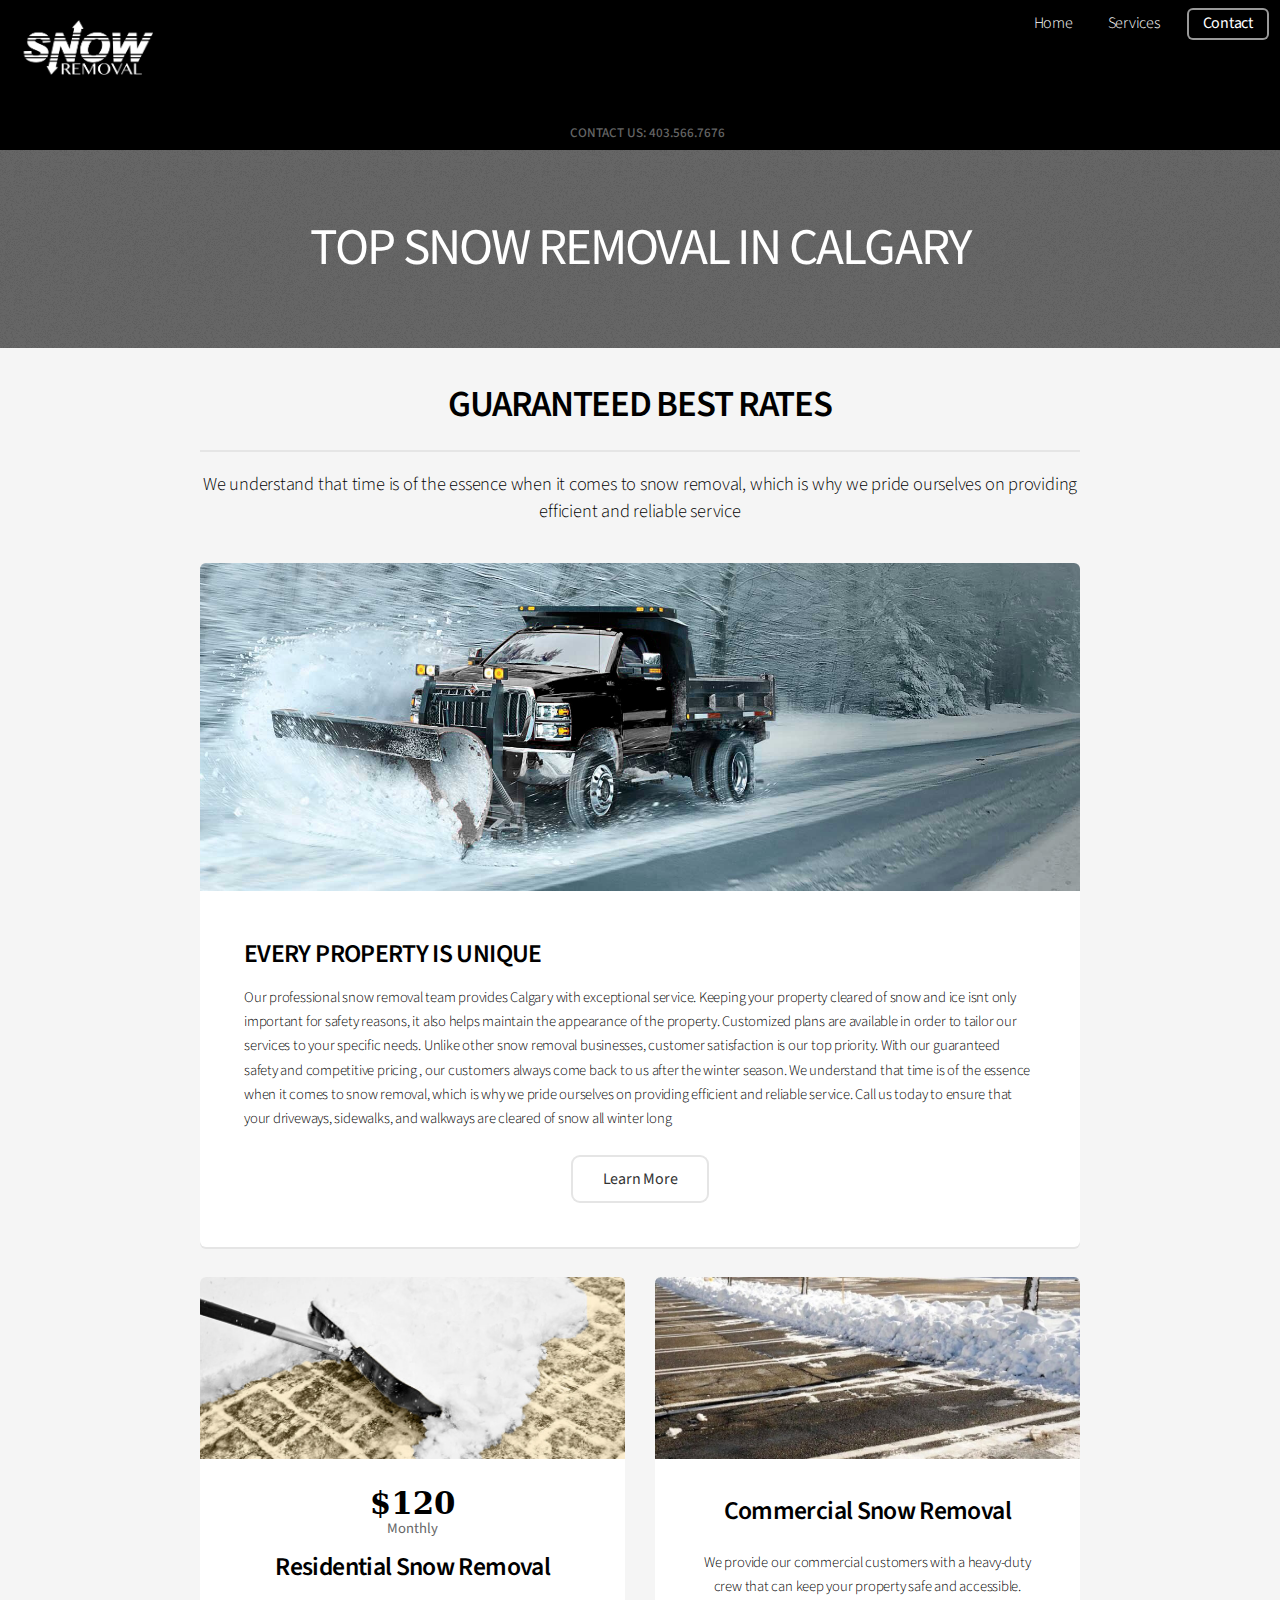
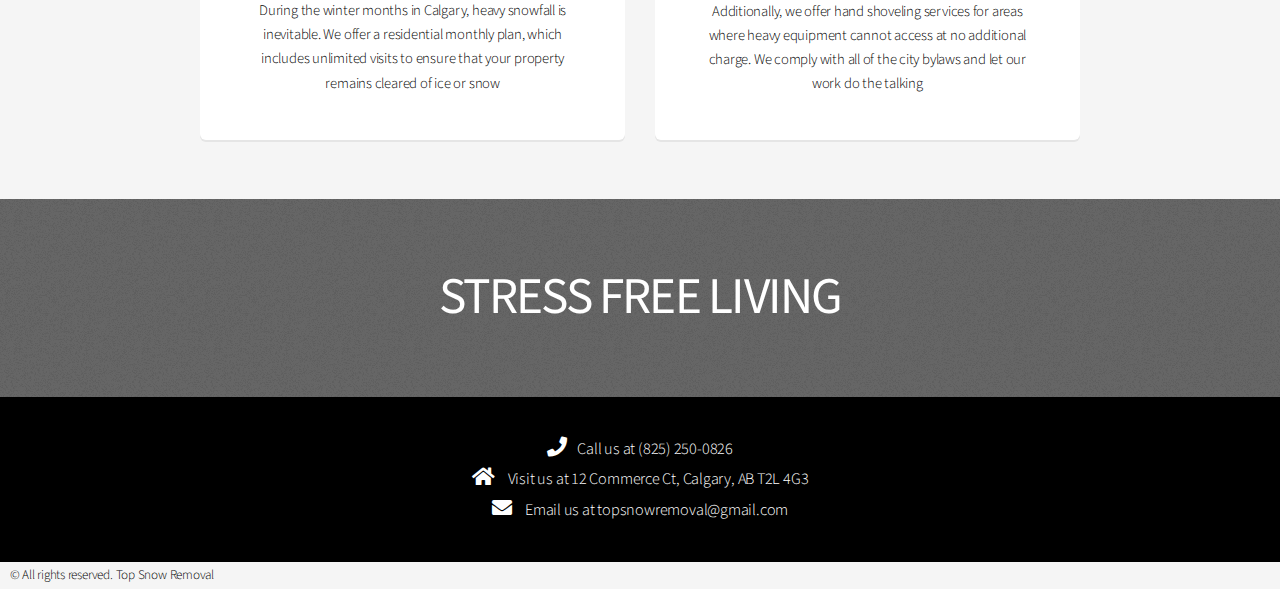
==== commit d10784d2: "Update index.html" ====
--- a/index.html
+++ b/index.html
@@ -2,14 +2,14 @@
 
 <html>
 	<head>
-		<title>Services - Top Snow Removal</title>
+		<title>Top Snow Removal in Calgary</title>
 		<meta charset="utf-8" />
 		<meta name="viewport" content="width=device-width, initial-scale=1, user-scalable=no" />
 		<link rel="stylesheet" href="assets/css/main.css" />
 		
-		<link rel="shortcut icon" href="images/SR_32.png">
-                <link rel="icon" type="image/png" href="images/SR_192.png" sizes="192x192">
-                <link rel="apple-touch-icon" sizes="180x180" href="images/SR_180.png">
+		<link rel="shortcut icon" href="images/snow-removal-calgary-32.png">
+                <link rel="icon" type="image/png" href="images/snow-removal-calgary-192.png" sizes="192x192">
+                <link rel="apple-touch-icon" sizes="180x180" href="images/snow-removal-calgary-180.png">
 	</head>
 	<body class="is-preload">
 		<div id="page-wrapper">
@@ -26,7 +26,7 @@
 </div>
 			  
 			  
-			<h1 id="logo"><a href="/"><img src="images/SR9.png" width="135" height="80" alt=""></a></h1>
+			<h1 id="logo"><a href="/"><img src="images/snow-removal-calgary-logo.png" width="135" height="80" alt=""></a></h1>
 					<nav id="nav">
 						<ul>
 							<li><a href="/">Home</a></li>
@@ -40,7 +40,7 @@
 			
 			<section id="cte">
 
-		<img src="images/SR9.png" width="135" height="80" alt="">
+		<img src="images/snow-removal-calgary-logo.png" width="135" height="80" alt="">
 				
 
 				
@@ -61,7 +61,7 @@
 						<p>We understand that time is of the essence when it comes to snow removal, which is why we pride ourselves on providing efficient and reliable service</p>
 				  </header>
 					<div class="box">
-						<span class="image featured"><img src="images/pic01.jpg" alt="" /></span>
+						<span class="image featured"><img src="images/snow-removal-calgary-1.jpg" alt="" /></span>
 					  <h3>EVERY PROPERTY IS UNIQUE</h3>
 						<p>Our professional snow removal team provides Calgary with exceptional service. Keeping your property cleared of snow and ice isnt only important for safety reasons, it also helps maintain the appearance of the property. Customized plans are available in order to tailor our services to your specific needs. Unlike other snow removal businesses, customer satisfaction is our top priority. With our guaranteed safety and competitive pricing , our customers always come back to us after the winter season. We understand that time is of the essence when it comes to snow removal, which is why we pride ourselves on providing efficient and reliable service. Call us today to ensure that your driveways, sidewalks, and walkways are cleared of snow all winter long</p>
 						<p>&nbsp;</p>
@@ -76,7 +76,7 @@
 						<div class="col-6 col-12-narrower">
 
 							<section class="box special">
-								<span class="image featured"><img src="images/pic02.jpg" alt="" /></span>
+								<span class="image featured"><img src="images/snow-removal-calgary-2.jpg" alt="" /></span>
 							  <h5>$120</h5>
 								<h6>Monthly</h6>
 							  <h3>Residential Snow Removal</h3>
@@ -89,7 +89,7 @@
 						<div class="col-6 col-12-narrower">
 
 							<section class="box special">
-								<span class="image featured"><img src="images/pic03.jpg" alt="" /></span>
+								<span class="image featured"><img src="images/snow-removal-calgary-3.jpg" alt="" /></span>
 							    
 								
 								
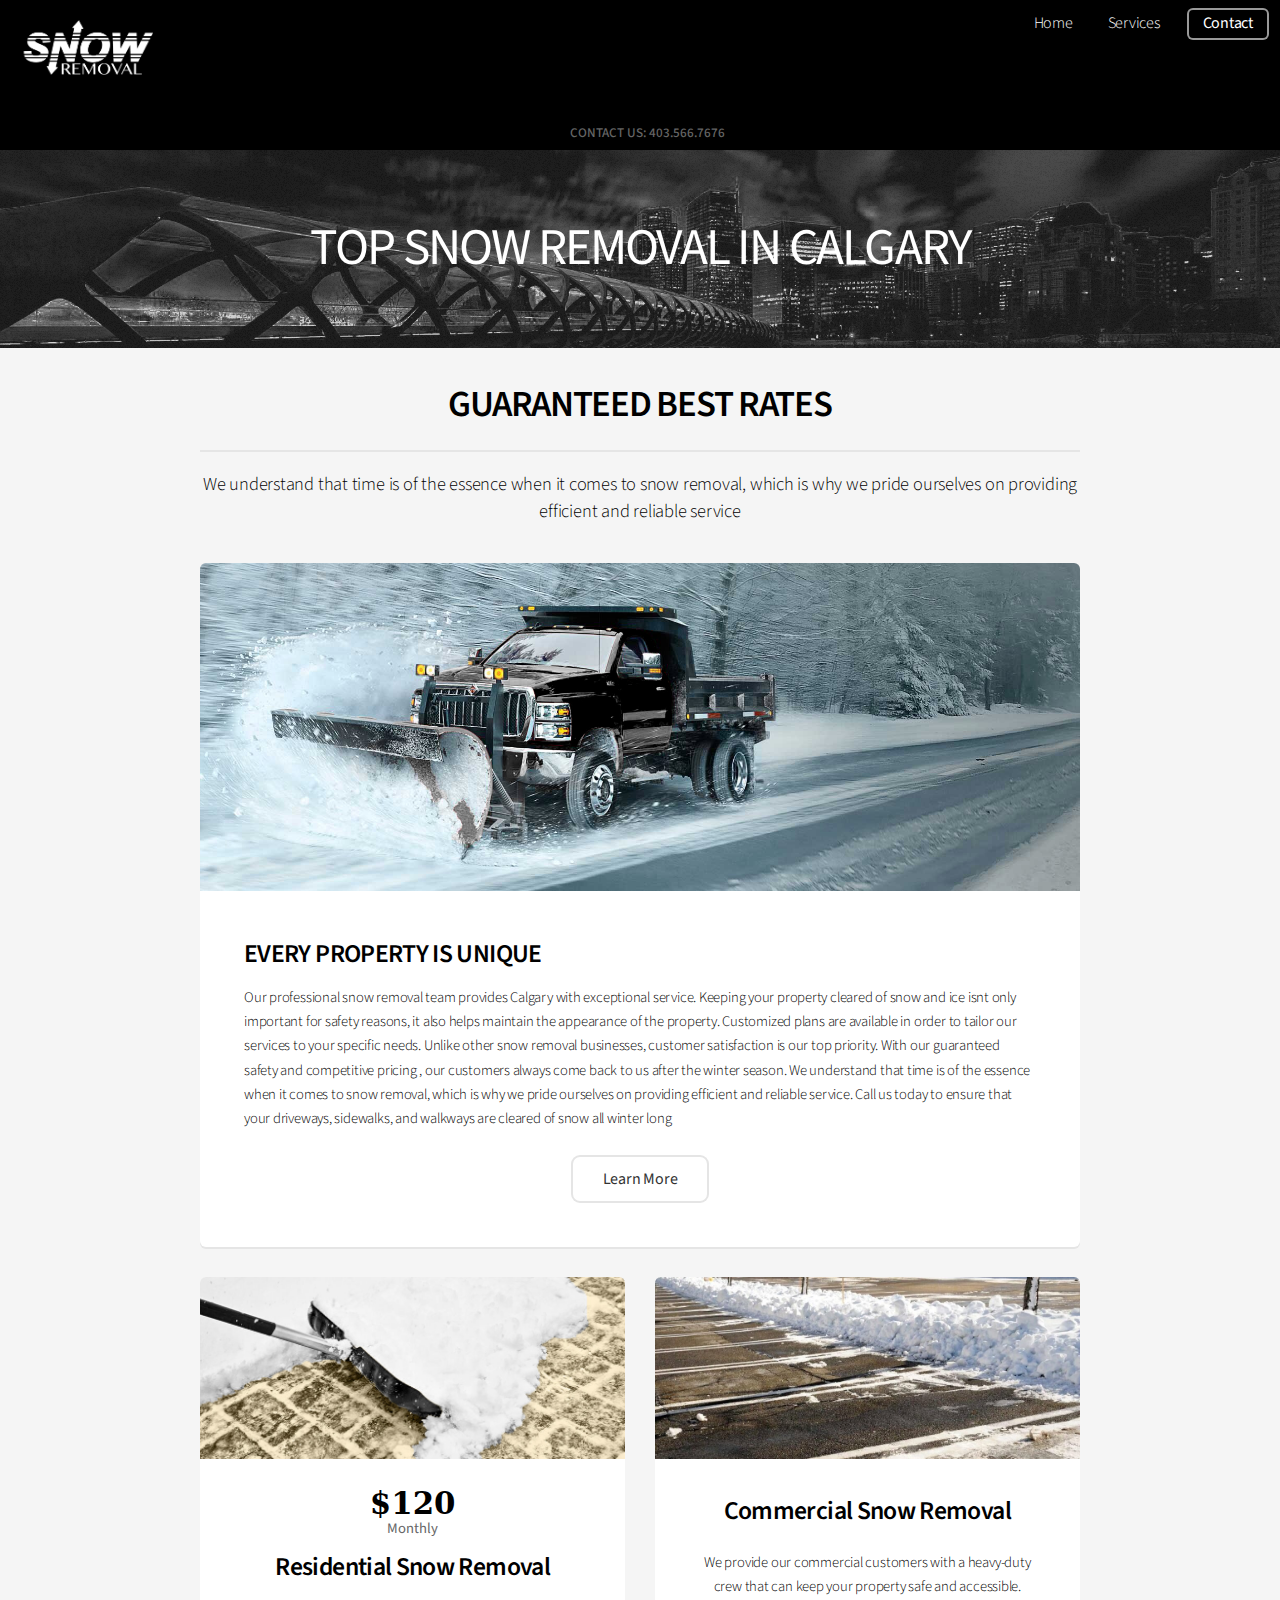
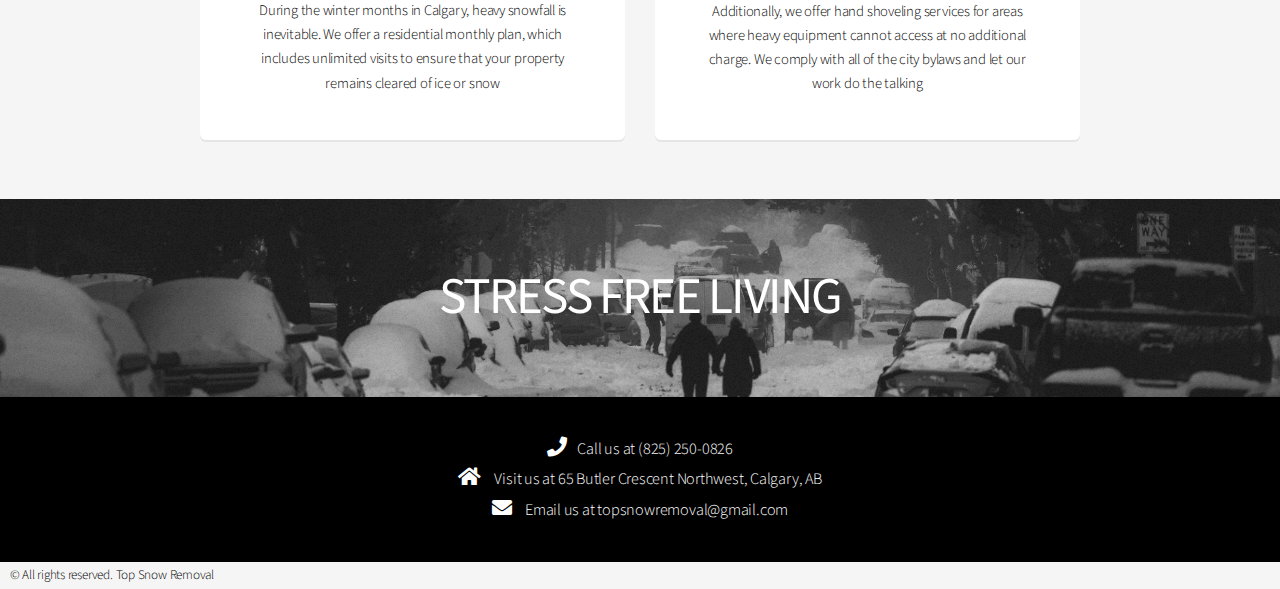
==== commit 2beeac16: "Update index.html" ====
--- a/index.html
+++ b/index.html
@@ -118,7 +118,7 @@
 
 			
 			  <p2><i class="fas fa-phone" style="font-size:20px"></i> &ensp;Call us at (825) 250-0826</p2> <br />
-			<p2><i class="fas fa-home" style="font-size:20px"></i> &ensp; Visit us at 12 Commerce Ct, Calgary, AB T2L 4G3</p2> <br />
+			<p2><i class="fas fa-home" style="font-size:20px"></i> &ensp; Visit us at 65 Butler Crescent Northwest, Calgary, AB</p2><br />
 					<p2><i class="fas fa-envelope" style="font-size:20px"></i> &ensp; Email us at topsnowremoval@gmail.com</p2>
 			
 
--- a/assets/css/main.css
+++ b/assets/css/main.css
@@ -1,11 +1,6 @@
 @import url("fontawesome-all.min.css");
 @import url("https://fonts.googleapis.com/css?family=Source+Sans+Pro:300,400,300italic,400italic");
 
-/*
-	Alpha by HTML5 UP
-	html5up.net | @ajlkn
-	Free for personal and commercial use under the CCA 3.0 license (html5up.net/license)
-*/
 
 /* Reset */
 
@@ -3279,7 +3274,7 @@
 	#banner {
 		background-attachment: scroll,							fixed;
 		background-color: #666;
-		background-image: url("images/overlay.png"), url("../../images/banner.jpg");
+		background-image: url("images/overlay.png"), url("../../images/banner2.jpg");
 		background-position: top left,						center center;
 		background-repeat: repeat,							no-repeat;
 		background-size: auto,							cover;
@@ -3347,7 +3342,7 @@
 	#banner1 {
 		background-attachment: scroll,							fixed;
 		background-color: #666;
-		background-image: url("images/overlay.png"), url("../../images/pic05.jpg");
+		background-image: url("images/overlay.png"), url("../../images/snow-removal-calgary-4.jpg");
 		background-position: top left,						center center;
 		background-repeat: repeat,							no-repeat;
 		background-size: auto,							cover;
@@ -3417,7 +3412,7 @@
 	#banner2 {
 		background-attachment: scroll,							fixed;
 		background-color: #666;
-		background-image: url("images/overlay.png"), url("../../images/pic19.jpg");
+		background-image: url("images/overlay.png"), url("../../images/snow-removal-calgary-6.jpg");
 		background-position: top left,						center center;
 		background-repeat: repeat,							no-repeat;
 		background-size: auto,							cover;
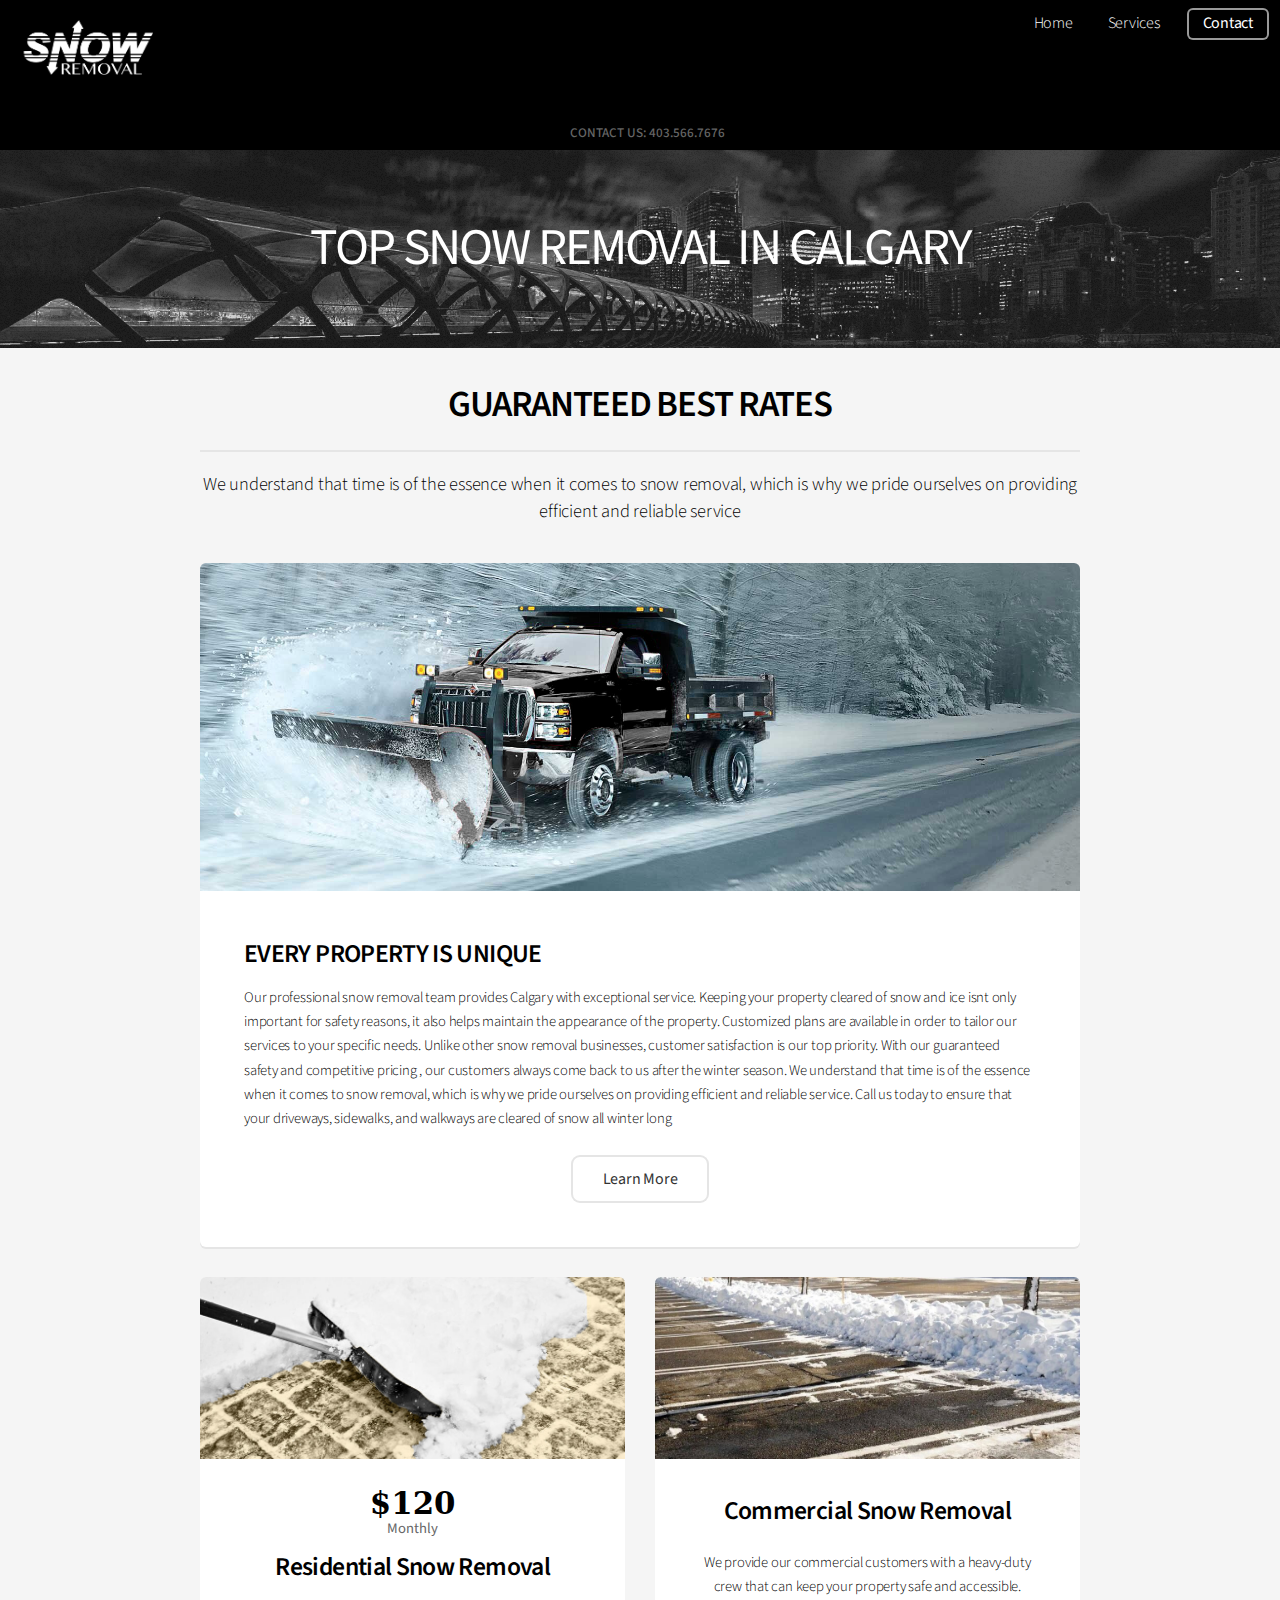
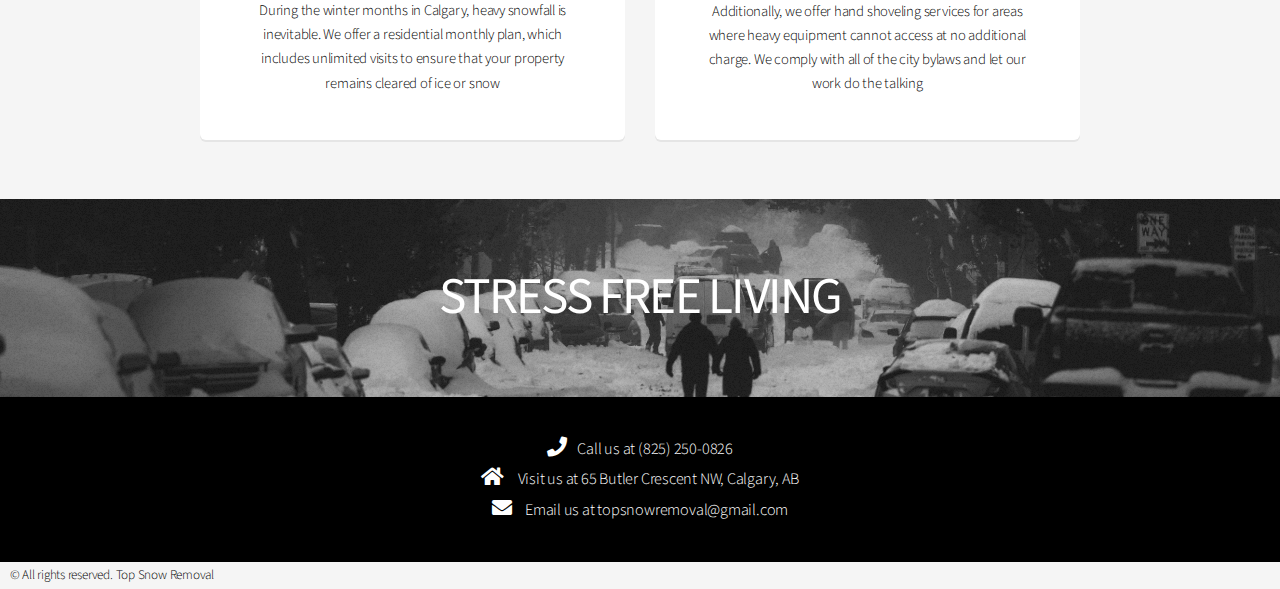
==== commit 908b9df7: "Update index.html" ====
--- a/index.html
+++ b/index.html
@@ -118,7 +118,7 @@
 
 			
 			  <p2><i class="fas fa-phone" style="font-size:20px"></i> &ensp;Call us at (825) 250-0826</p2> <br />
-			<p2><i class="fas fa-home" style="font-size:20px"></i> &ensp; Visit us at 65 Butler Crescent Northwest, Calgary, AB</p2><br />
+			<p2><i class="fas fa-home" style="font-size:20px"></i> &ensp; Visit us at 65 Butler Crescent NW, Calgary, AB</p2><br />
 					<p2><i class="fas fa-envelope" style="font-size:20px"></i> &ensp; Email us at topsnowremoval@gmail.com</p2>
 			
 
